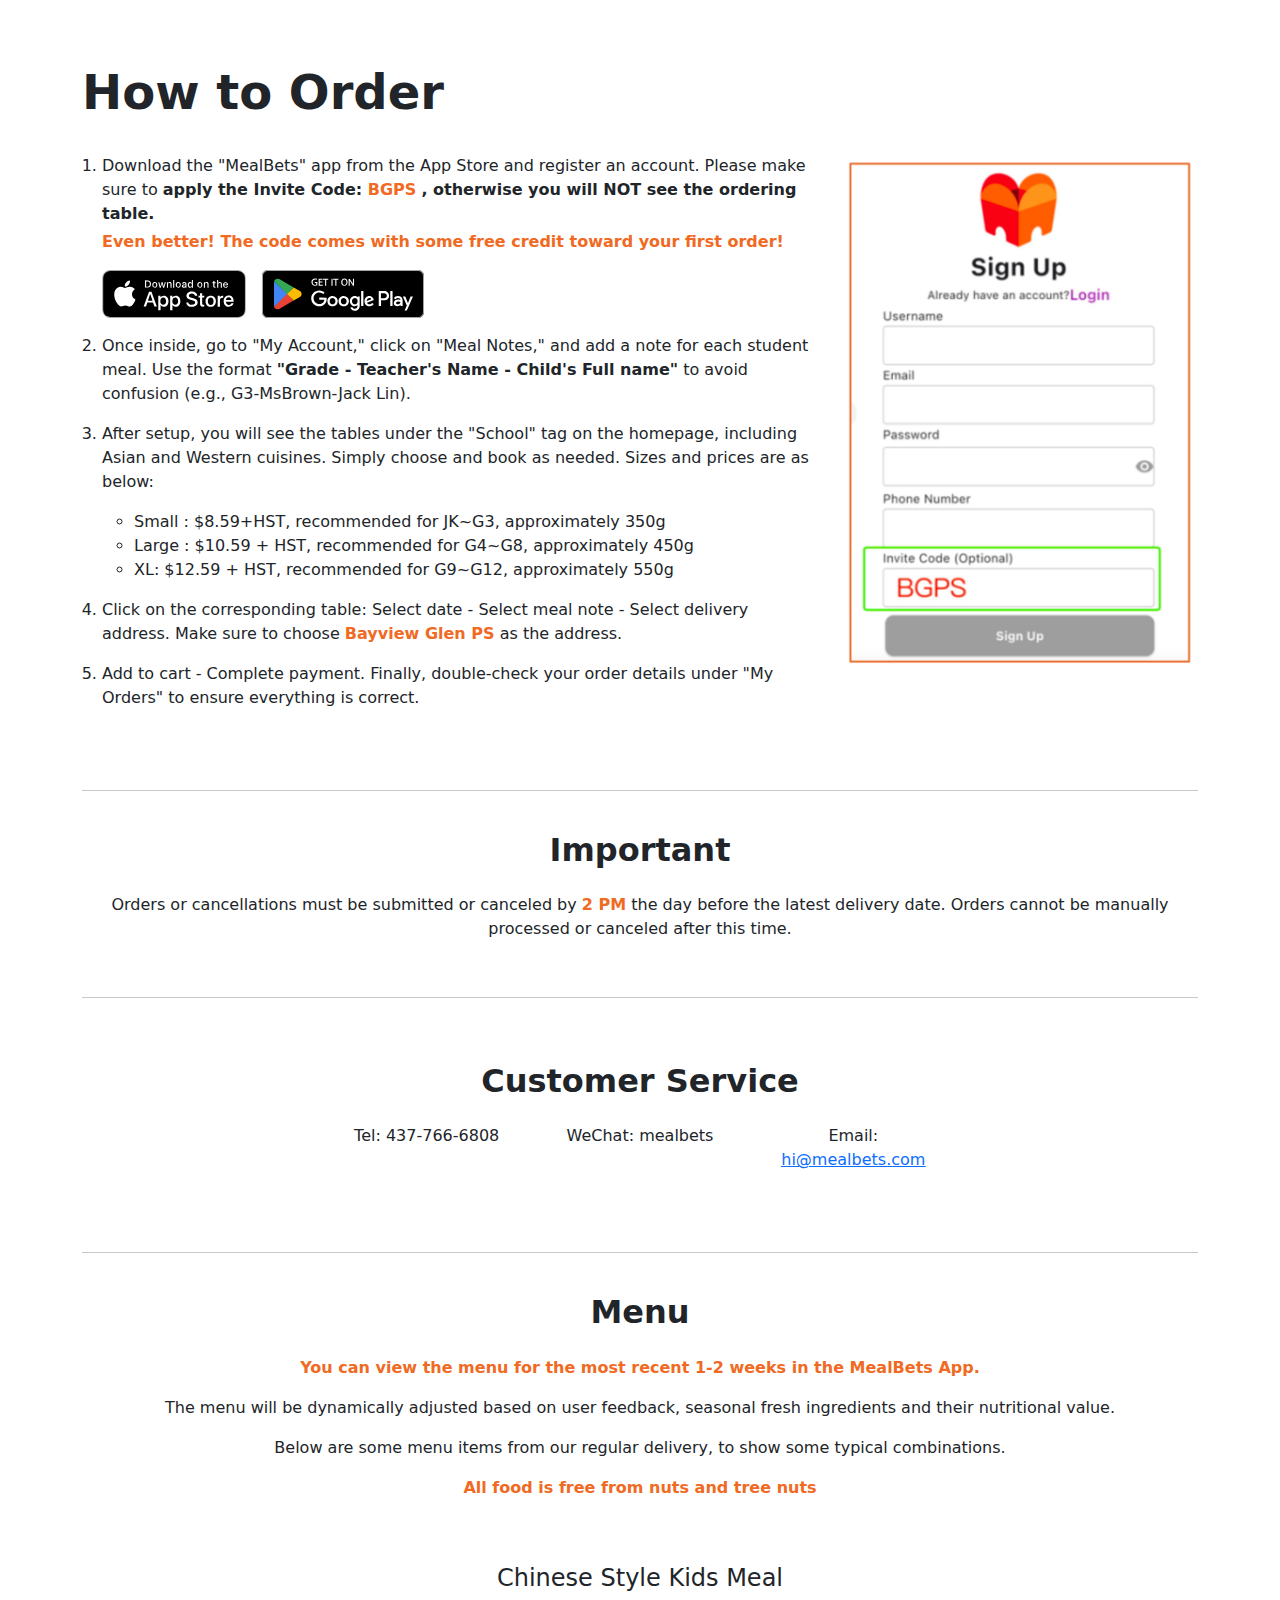
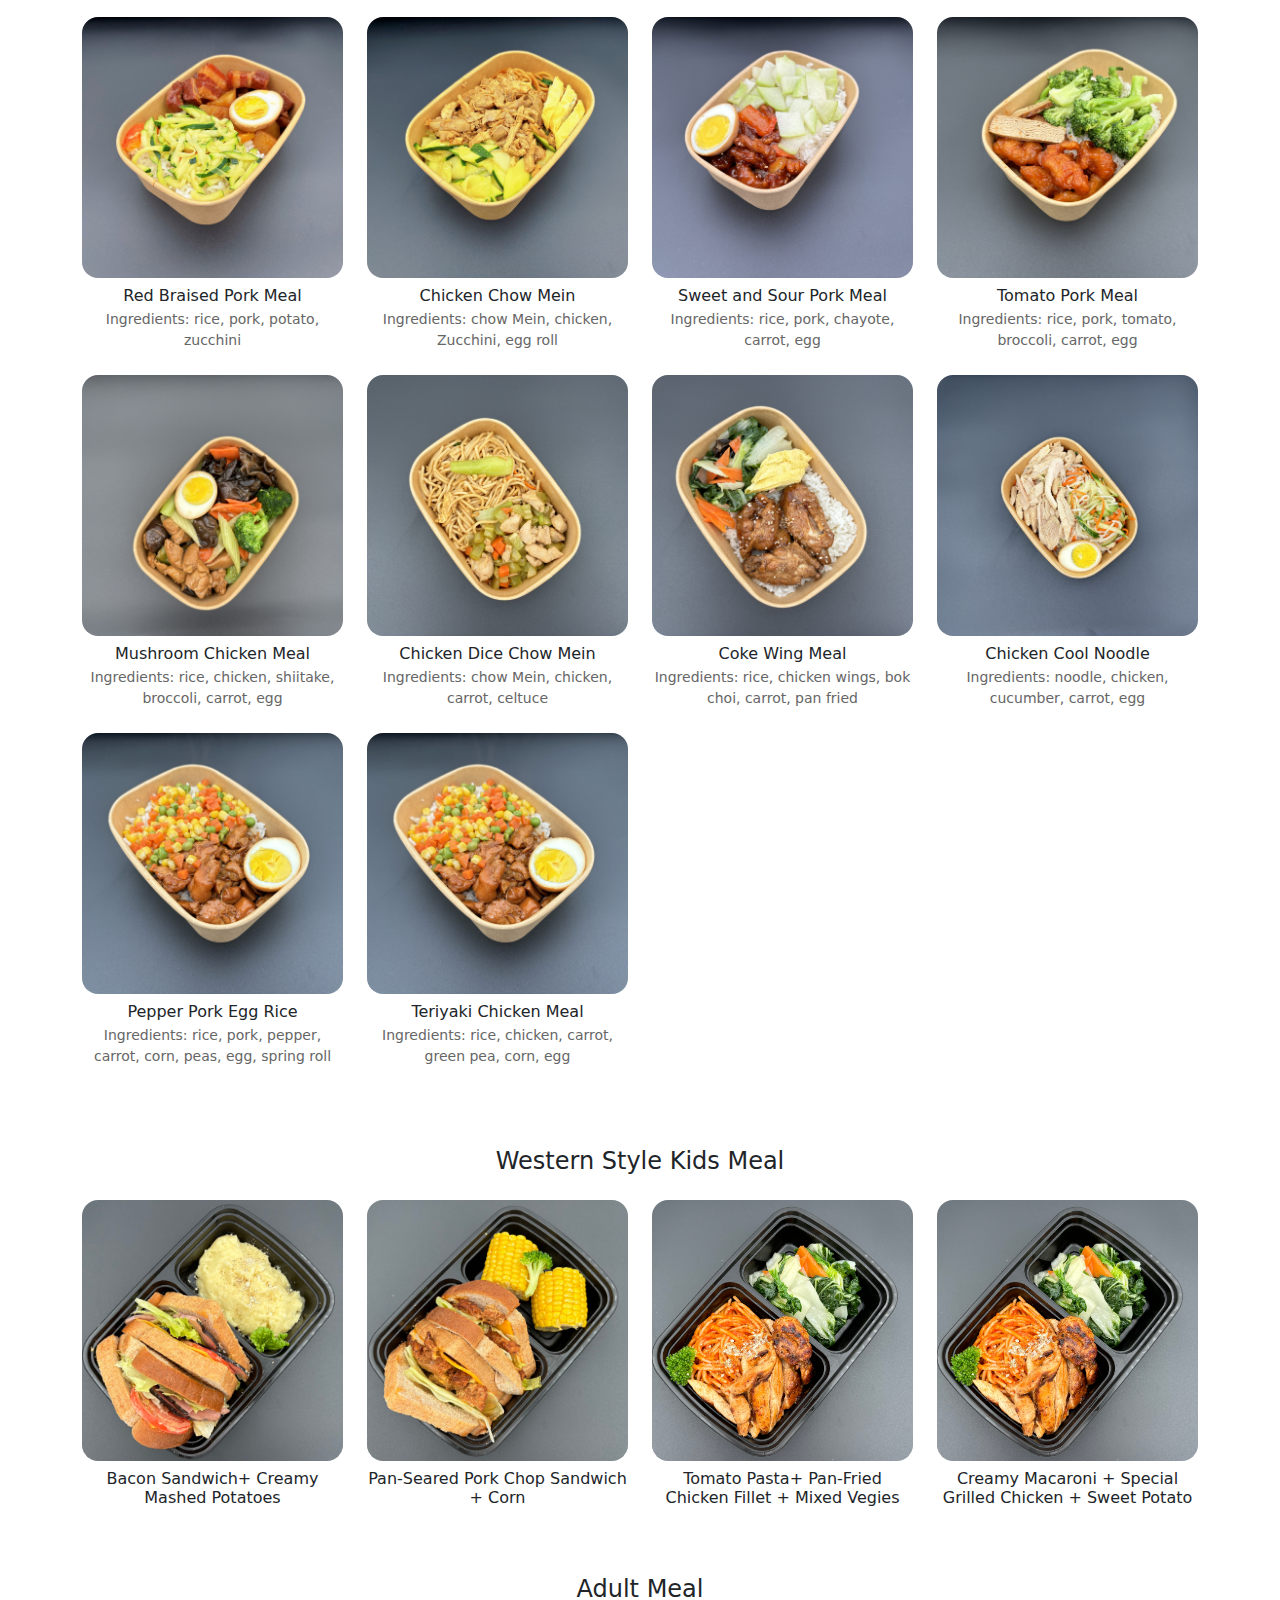
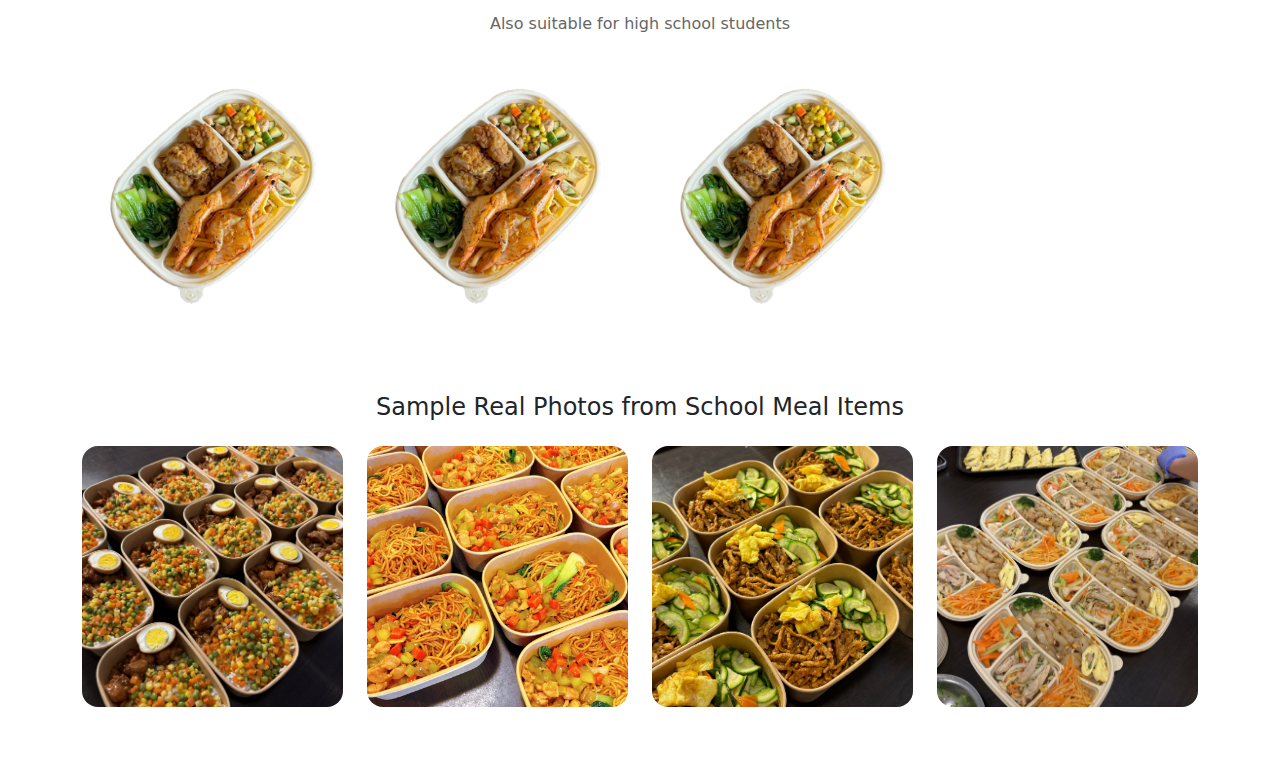
==== bayview-glen-ps.html @ d656f7fa "Bayview Glen PS - V1" ====
<!DOCTYPE html>
<html lang="en">

<head>
    <meta charset="UTF-8">
    <meta name="viewport" content="width=device-width, initial-scale=1.0">
    <title>MealBets Influencer Download</title>

    <!-- Vendor CSS Files -->
    <link href="assets/vendor/bootstrap/css/bootstrap.min.css" rel="stylesheet">
    <link href="assets/vendor/bootstrap-icons/bootstrap-icons.css" rel="stylesheet">

    <style>
        section {
            margin-top: 4rem;
            margin-bottom: 4rem;
        }

        .mb-heading {
            font-size: 48px;
            font-weight: 700;
            margin-bottom: 2rem;
        }

        .mb-list-how-to {
            list-style-type: decimal;
            padding-left: 1.25rem;
        }

        .mb-list-how-to>li {
            margin-bottom: 1rem;
        }

        .mb-bgps-highlight {
            color: #F06A23;
            font-weight: 700;
        }

        .mb-download-badge {
            display: flex;
            column-gap: 1rem;
            margin-top: 1rem;
            margin-bottom: 1rem;
        }

        .mb-heading-2 {
            font-size: 32px;
            font-weight: 700;
            margin-bottom: 2rem;
        }

        .mb-contact-container {
            max-width: 40rem;
            margin-left: auto;
            margin-right: auto;
        }

        /* Menu */
        .mb-menu-container {
            margin-top: 4rem;
            margin-bottom: 4rem;
        }

        .mb-menu-headings {
            font-size: 24px;
        }

        .mb-menu-bodys {
            font-size: 16px;
            color: #666;
        }

        .mb-menu-img {
            width: 100%;
            aspect-ratio: 1/1;
            border-radius: 1rem;
            object-fit: cover;
            object-position: center;
        }

        .mb-menu-name {
            font-size: 16px;
        }

        .mb-menu-ingredients {
            font-size: 14px;
            color: #666;
        }
    </style>
</head>

<body>
    <main class="main">
        <section>
            <div class="container">
                <h1 class="mb-heading">How to Order</h1>

                <div class="row">
                    <div class="col-12 col-md-8">
                        <ul class="mb-list-how-to">
                            <li>
                                <p class="mb-1">Download the "MealBets" app from the App Store and register an account.
                                    Please make
                                    sure to
                                    <b>apply the Invite Code: </b>
                                    <span class="mb-bgps-highlight">BGPS</span>
                                    <b>, otherwise you will NOT see the ordering table.</b>
                                </p>
                                <p class="mb-bgps-highlight">Even better! The code comes with some free credit toward
                                    your first order!</p>
                                <div class="mb-download-badge">
                                    <div>
                                        <a href="https://apps.apple.com/app/mealbets/id6473510220" target="_blank">
                                            <svg xmlns="http://www.w3.org/2000/svg" viewBox="0 0 120 40" height="48"
                                                role="img" aria-labelledby="mb-app-store-badge">
                                                <title id="mb-app-store-badge">App Store Badge</title>

                                                <path fill="#A6A6A6"
                                                    d="m110.3 0h-100.6-1.1-0.9c-0.7 0-1.3 0.1-2 0.2-0.6 0.1-1.3 0.3-1.9 0.6s-1.1 0.7-1.6 1.2-0.9 1-1.2 1.6-0.5 1.3-0.6 1.9c-0.1 0.7-0.2 1.4-0.2 2v0.9 23.1 0.9c0 0.7 0.1 1.3 0.2 2s0.3 1.3 0.6 1.9c0.3 0.7 0.7 1.2 1.2 1.7s1 0.9 1.6 1.2 1.2 0.5 1.9 0.6 1.3 0.2 2 0.2h0.9 1.1 100.6 1.1 0.9c0.7 0 1.3-0.1 2-0.2s1.3-0.3 1.9-0.6 1.1-0.7 1.6-1.2 0.9-1 1.2-1.6 0.5-1.2 0.6-1.9 0.2-1.3 0.2-2v-0.9-1.1-21-1.1-0.9c0-0.7-0.1-1.3-0.2-2s-0.3-1.3-0.6-1.9c-0.6-1.2-1.6-2.2-2.8-2.8-0.6-0.3-1.2-0.5-1.9-0.6s-1.3-0.2-2-0.2h-0.9-1.1z" />
                                                <path fill="#000000"
                                                    d="m8.6 39.1h-0.9c-0.6 0-1.3-0.1-1.9-0.2s-1.1-0.3-1.7-0.5c-0.5-0.3-1-0.6-1.4-1s-0.8-0.9-1-1.4c-0.3-0.5-0.4-1.1-0.5-1.7s-0.2-1.2-0.2-1.9v-0.9-23.1-0.9c0-0.6 0.1-1.3 0.2-1.9 0.1-0.5 0.3-1.1 0.6-1.6s0.6-1 1-1.4 0.9-0.7 1.4-1 1.1-0.4 1.7-0.5 1.2-0.2 1.9-0.2h104.6c0.6 0 1.2 0.1 1.9 0.2 0.6 0.1 1.1 0.3 1.7 0.5 1 0.5 1.9 1.4 2.4 2.4 0.3 0.5 0.4 1.1 0.5 1.6 0.1 0.6 0.2 1.3 0.2 1.9v0.9 1.1 20.9 1.1 0.9c0 0.6-0.1 1.2-0.2 1.9-0.1 0.6-0.3 1.1-0.5 1.7-0.3 0.5-0.6 1-1 1.4s-0.9 0.8-1.4 1c-0.5 0.3-1.1 0.5-1.7 0.5-0.6 0.1-1.2 0.2-1.9 0.2h-0.9-1.1-101.8z" />
                                                <path fill="#FFFFFF"
                                                    d="m25 20.3c0-1.7 0.9-3.3 2.4-4.2-0.9-1.3-2.4-2.1-4-2.2-1.7-0.2-3.3 1-4.2 1s-2.2-1-3.6-1c-1.9 0.1-3.6 1.1-4.5 2.7-1.9 3.3-0.5 8.3 1.4 11 0.9 1.3 2 2.8 3.4 2.8 1.4-0.1 1.9-0.9 3.6-0.9s2.1 0.9 3.6 0.9 2.4-1.3 3.3-2.7c0.7-0.9 1.2-2 1.5-3.1-1.8-0.6-2.9-2.4-2.9-4.3zm-2.8-8.1c0.8-1 1.2-2.2 1.1-3.5-1.2 0.1-2.4 0.7-3.2 1.7-0.8 0.9-1.2 2.1-1.1 3.4 1.3 0 2.4-0.6 3.2-1.6zm20.3 14.9h-4.7l-1.1 3.4h-2l4.5-12.4h2l4.5 12.4h-2l-1.2-3.4zm-4.2-1.5h3.8l-1.9-5.5h-0.1l-1.8 5.5zm17.1 0.4c0 2.8-1.5 4.6-3.8 4.6-1.2 0.1-2.3-0.6-2.8-1.6v4.5h-1.9v-12h1.8v1.5c0.6-1 1.7-1.6 2.9-1.6 2.2-0.1 3.8 1.8 3.8 4.6zm-2 0c0-1.8-0.9-3-2.4-3-1.4 0-2.4 1.2-2.4 3s1 3 2.4 3c1.5 0 2.4-1.2 2.4-3zm11.9 0c0 2.8-1.5 4.6-3.8 4.6-1.2 0.1-2.3-0.6-2.8-1.6v4.5h-1.9v-12h1.8v1.5c0.6-1 1.7-1.6 2.9-1.6 2.3-0.1 3.8 1.8 3.8 4.6zm-1.9 0c0-1.8-0.9-3-2.4-3-1.4 0-2.4 1.2-2.4 3s1 3 2.4 3c1.5 0 2.4-1.2 2.4-3zm8.5 1c0.1 1.2 1.3 2 3 2 1.6 0 2.7-0.8 2.7-1.9 0-1-0.7-1.5-2.3-1.9l-1.6-0.4c-2.3-0.6-3.3-1.6-3.3-3.3 0-2.1 1.9-3.6 4.5-3.6s4.4 1.5 4.5 3.6h-1.9c-0.1-1.2-1.1-2-2.6-2s-2.5 0.8-2.5 1.9c0 0.9 0.7 1.4 2.3 1.8l1.4 0.3c2.5 0.6 3.6 1.6 3.6 3.4 0 2.3-1.9 3.8-4.8 3.8-2.8 0-4.6-1.4-4.7-3.7h1.7zm11.6-7.7v2.1h1.7v1.5h-1.7v5c0 0.8 0.3 1.1 1.1 1.1h0.6v1.5c-0.3 0.1-0.7 0.1-1 0.1-1.8 0-2.5-0.7-2.5-2.4v-5.2h-1.3v-1.5h1.3v-2.1h1.8v-0.1zm2.8 6.7c0-2.8 1.7-4.6 4.3-4.6s4.3 1.8 4.3 4.6c0 2.9-1.7 4.6-4.3 4.6-2.7 0-4.3-1.8-4.3-4.6zm6.7 0c0-2-0.9-3.1-2.4-3.1s-2.4 1.1-2.4 3.1 0.9 3.1 2.4 3.1 2.4-1.2 2.4-3.1zm3.4-4.6h1.8v1.6c0.2-1 1.2-1.7 2.2-1.6 0.2 0 0.4 0 0.6 0.1v1.7c-0.3-0.1-0.6-0.1-0.8-0.1-1 0-1.9 0.8-1.9 1.8v0.3 5.4h-1.9v-9.2zm13.2 6.4c-0.2 1.6-1.9 2.8-3.9 2.8-2.6 0-4.3-1.8-4.3-4.6s1.6-4.7 4.2-4.7c2.5 0 4.1 1.7 4.1 4.5v0.6h-6.4v0.1c-0.1 1.3 0.8 2.4 2.1 2.6h0.3c0.9 0.1 1.8-0.4 2.1-1.3h1.8zm-6.3-2.7h4.5c0.1-1.2-0.9-2.2-2.1-2.3h-0.2c-1.2 0-2.2 1-2.2 2.3zm-65.3-16.4c1.5-0.1 2.7 1 2.8 2.4v0.5c0 1.9-1 3-2.8 3h-2.2v-6l2.2 0.1zm-1.2 5.2h1.1c1 0.1 1.9-0.7 2-1.8v-0.4c0.1-1-0.6-2-1.6-2.1h-0.4-1.1v4.3zm5.1-1.5c-0.1-1.2 0.7-2.2 1.9-2.3s2.2 0.7 2.3 1.9v0.4c0.1 1.2-0.7 2.2-1.9 2.3s-2.2-0.7-2.3-1.9v-0.4zm3.3 0c0-1-0.4-1.5-1.2-1.5s-1.2 0.6-1.2 1.5c0 1 0.4 1.6 1.2 1.6s1.2-0.6 1.2-1.6zm6.6 2.3h-0.9l-0.9-3.3h-0.1l-0.9 3.3h-0.9l-1.2-4.5h0.9l0.8 3.4h0.1l0.9-3.4h0.9l0.9 3.4h0.1l0.8-3.4h0.9l-1.4 4.5zm2.3-4.5h0.9v0.7h0.1c0.2-0.5 0.8-0.8 1.3-0.8 0.8-0.1 1.5 0.5 1.6 1.4v0.3 2.9h-0.9v-2.7c0-0.7-0.3-1.1-1-1.1-0.6 0-1.1 0.4-1.1 1v0.2 2.6h-0.9v-4.5zm5.2-1.8h0.9v6.3h-0.9v-6.3zm2.1 4c-0.1-1.2 0.7-2.2 1.9-2.3s2.2 0.7 2.3 1.9v0.4c0.1 1.2-0.7 2.2-1.9 2.3s-2.2-0.7-2.3-1.9v-0.4zm3.4 0c0-1-0.4-1.5-1.2-1.5s-1.2 0.6-1.2 1.5c0 1 0.4 1.6 1.2 1.6 0.7 0 1.2-0.6 1.2-1.6zm1.8 1c0-0.8 0.6-1.3 1.7-1.3l1.2-0.1v-0.4c0-0.5-0.3-0.7-0.9-0.7-0.5 0-0.8 0.2-0.9 0.5h-0.9c0.1-0.8 0.8-1.3 1.8-1.3 1.1 0 1.8 0.6 1.8 1.5v3.1h-0.9v-0.6h-0.1c-0.3 0.5-0.8 0.7-1.4 0.7-0.7 0.1-1.4-0.5-1.5-1.2 0.1-0.1 0.1-0.1 0.1-0.2zm2.9-0.4v-0.4l-1.1 0.1c-0.6 0-0.9 0.3-0.9 0.6 0 0.4 0.4 0.6 0.8 0.6 0.6 0.2 1.1-0.2 1.2-0.9v0zm2-0.6c0-1.4 0.7-2.3 1.9-2.3 0.6 0 1.1 0.3 1.4 0.8h0.1v-2.5h0.9v6.3h-0.9v-0.7h-0.1c-0.3 0.5-0.8 0.8-1.4 0.8-1.1 0-1.9-0.9-1.9-2.4zm1 0c0 1 0.5 1.5 1.2 1.5s1.2-0.6 1.2-1.5-0.5-1.5-1.2-1.5c-0.8 0-1.2 0.6-1.2 1.5zm6.9 0c-0.1-1.2 0.7-2.2 1.9-2.3s2.2 0.7 2.3 1.9v0.4c0.1 1.2-0.7 2.2-1.9 2.3s-2.2-0.7-2.3-1.9v-0.4zm3.4 0c0-1-0.4-1.5-1.2-1.5s-1.2 0.6-1.2 1.5c0 1 0.4 1.6 1.2 1.6 0.7 0 1.2-0.6 1.2-1.6zm2.1-2.2h0.9v0.7h0.1c0.2-0.5 0.8-0.8 1.3-0.8 0.8-0.1 1.5 0.5 1.6 1.4v0.3 2.9h-0.9v-2.7c0-0.7-0.3-1.1-1-1.1-0.6 0-1.1 0.4-1.1 1v0.2 2.6h-0.9v-4.5zm8.8-1.1v1.1h1v0.8h-1v2.3c0 0.5 0.2 0.7 0.6 0.7h0.3v0.7h-0.5c-1 0-1.4-0.3-1.4-1.2v-2.5h-0.7v-0.7h0.7v-1.2h1zm2.2-0.7h0.9v2.5h0.1c0.2-0.5 0.8-0.9 1.4-0.8 0.8 0 1.5 0.6 1.6 1.4v0.3 2.9h-0.9v-2.7c0-0.7-0.3-1.1-1-1.1-0.6 0-1.1 0.4-1.1 1v0.2 2.6h-0.9l-0.1-6.3zm9.1 5.1c-0.2 0.8-1.1 1.4-2 1.3-1.1 0-2.1-0.9-2.1-2v-0.3c-0.2-1.1 0.6-2.2 1.8-2.3h0.3c1.3 0 2 0.9 2 2.3v0.3h-3.2c-0.1 0.7 0.4 1.2 1.1 1.3h0.1c0.4 0.1 0.9-0.2 1.1-0.5l0.9-0.1zm-3.2-1.5h2.3c0-0.6-0.4-1.1-1-1.2h-0.1c-0.6 0.1-1.2 0.6-1.2 1.2z" />
                                            </svg>
                                        </a>
                                    </div>

                                    <div>
                                        <a href="https://play.google.com/store/apps/details?id=com.mealbets.user"
                                            target="_blank">
                                            <svg xmlns="http://www.w3.org/2000/svg" viewBox="0 0 135 40" height="48"
                                                role="img" aria-labelledby="mb-google-play-badge">
                                                <title id="mb-google-play-badge">Google Play Badge</title>

                                                <path fill="#000000"
                                                    d="m130 40h-125c-2.8 0-5-2.2-5-5v-30c0-2.8 2.2-5 5-5h125c2.8 0 5 2.2 5 5v30c0 2.7-2.2 5-5 5z" />
                                                <path fill="#A6A6A6"
                                                    d="m130 0.8c2.3 0 4.2 1.9 4.2 4.2v30c0 2.3-1.9 4.2-4.2 4.2h-125c-2.3 0-4.2-1.9-4.2-4.2v-30c0-2.3 1.9-4.2 4.2-4.2h125m0-0.8h-125c-2.8 0-5 2.2-5 5v30c0 2.8 2.2 5 5 5h125c2.8 0 5-2.2 5-5v-30c0-2.8-2.2-5-5-5z" />
                                                <path fill="#FFFFFF"
                                                    d="m44 9.9h2.1v2.9h-0.1c-0.4 0.1-1 0.3-1.8 0.3-0.9 0-1.6-0.3-2.2-0.8-0.5-0.5-0.8-1.3-0.8-2.2 0-1.8 1.3-3 3.2-3 0.7 0 1.2 0.1 1.5 0.3h0.1l-0.2 0.8h-0.1c-0.4-0.1-0.7-0.2-1.3-0.2-1.3 0-2.2 0.8-2.2 2.2 0 1.3 0.8 2.2 2.1 2.2 0.4 0 0.7 0 0.9-0.1v-1.5h-1.2v-0.9zm4.1 0.6h2.2v-0.9h-2.2v-1.5h2.3v-0.8h-3.2v5.8h3.4v-0.8h-2.4l-0.1-1.8zm2.8-2.4h1.7v5h0.9v-5h1.7v-0.8h-4.4l0.1 0.8zm7 5h0.9v-5.8h-0.9v5.8zm1.5-5h1.7v5h0.9v-5h1.7v-0.8h-4.4v0.8h0.1zm11.9 2c0 1.5-0.8 3.1-2.7 3.1-1.6 0-2.6-1.2-2.6-3s1.1-3.1 2.7-3.1c1.6 0.1 2.6 1.2 2.6 3zm-0.9 0.1c0-1.1-0.5-2.2-1.7-2.2s-1.7 1.1-1.7 2.2 0.5 2.2 1.7 2.2c1.1 0 1.7-1.1 1.7-2.2zm5.4-2.9v2.5 1.9c-0.2-0.5-0.5-0.9-0.8-1.4l-1.8-2.9h-1v5.8h0.9v-2.5-1.9c0.2 0.4 0.5 0.9 0.9 1.5l1.8 2.9h0.9v-5.9h-0.9zm-3.4 18.7c0 2.4-1.9 4.3-4.3 4.3s-4.3-1.8-4.3-4.3 1.9-4.3 4.3-4.3c2.4 0.1 4.3 1.8 4.3 4.3zm-1.9 0c0-1.5-1.1-2.6-2.4-2.6s-2.4 1-2.4 2.6c0 1.5 1.1 2.6 2.4 2.6s2.4-1.1 2.4-2.6zm-7.4 0c0 2.4-1.9 4.3-4.3 4.3s-4.3-1.8-4.3-4.3 1.9-4.3 4.3-4.3c2.4 0.1 4.3 1.8 4.3 4.3zm-1.9 0c0-1.5-1.1-2.6-2.4-2.6s-2.4 1-2.4 2.6c0 1.5 1.1 2.6 2.4 2.6s2.4-1.1 2.4-2.6zm-7.4-2.9c0.1 0.3 0.1 0.7 0.1 1.1 0 1.4-0.4 3-1.6 4.2s-2.6 1.9-4.6 1.9c-3.6 0-6.7-3-6.7-6.6s3.1-6.6 6.7-6.6c2 0 3.4 0.8 4.5 1.8l-1.2 1.2c-0.8-0.7-1.8-1.3-3.3-1.3-2.7 0-4.7 2.1-4.7 4.8s2.1 4.8 4.7 4.8c1.7 0 2.7-0.7 3.3-1.3 0.5-0.5 0.9-1.3 1-2.3h-4.3v-1.8l6.1 0.1zm39.4 1.8-5.7 2.4c0.4 0.9 1.1 1.3 2.1 1.3s1.6-0.5 2.1-1.2l1.4 1c-0.5 0.7-1.6 1.9-3.5 1.9-2.4 0-4.2-1.9-4.2-4.3 0-2.5 1.8-4.3 4-4.3s3.3 1.8 3.6 2.7l0.2 0.5zm-2.1-0.6c-0.2-0.5-0.8-0.9-1.6-0.9-1 0-2.3 0.8-2.2 2.5l3.8-1.6zm-8.5-6.8h1.9v12.5h-1.9v-12.5zm-3 4.5h1.8v7.6c0 3.1-1.9 4.4-4 4.4s-3.3-1.4-3.8-2.5l1.6-0.7c0.3 0.7 1 1.5 2.1 1.5 1.4 0 2.3-0.9 2.3-2.5v-0.6h-0.1c-0.4 0.5-1.2 1-2.2 1-2.1 0-4.1-1.9-4.1-4.2 0-2.4 1.9-4.3 4.1-4.3 1 0 1.8 0.5 2.2 1h0.1v-0.7zm0.1 4c0-1.5-1-2.6-2.3-2.6s-2.4 1.1-2.4 2.6 1.1 2.6 2.4 2.6 2.3-1.1 2.3-2.6zm26.2-4.6c0 2.4-2 3.9-4.1 3.9h-2.6v4.7h-1.9v-12.5h4.5c2.1 0 4.1 1.5 4.1 3.9zm-1.9 0c0-1-0.8-2.1-2.2-2.1h-2.7v4.3h2.7c1.4-0.1 2.2-1.2 2.2-2.2zm13.2 3.8v4.8h-1.8v-1h-0.1c-0.4 0.7-1.1 1.2-2.4 1.2-1.6 0-3.1-1.1-3.1-2.8 0-1.8 1.8-2.8 3.6-2.8 0.9 0 1.6 0.3 1.9 0.5v-0.1c0-1-1-1.6-2-1.6-0.7 0-1.4 0.2-1.7 0.9l-1.7-0.7c0.6-1.3 2-1.9 3.3-1.9 2.3 0 4 1.3 4 3.5zm-1.8 1.4c-0.5-0.2-0.9-0.4-1.7-0.4-0.9 0-2 0.4-2 1.3 0 0.8 0.9 1.1 1.5 1.1 1 0 2-0.8 2.2-2zm10.4-4.6-5.1 11.8h-1.9l1.9-4.2-3.3-7.6h2l2.2 5.4h0.1l2.1-5.4h2zm-18.9-4.5h1.9v12.5h-1.9v-12.5z" />
                                                <path fill="#EA4335"
                                                    d="m26.3 25.5-12 6.9c-0.4 0.3-0.9 0.4-1.5 0.4-1.3 0-2.5-0.9-2.8-2.1l10.6-11.3 5.7 6.1z" />
                                                <path fill="#FBBC04"
                                                    d="m33 20c0 1.1-0.6 2-1.5 2.5l-5.1 3-5.8-5.8 5.8-5.2 5.2 3c0.8 0.5 1.4 1.4 1.4 2.5z" />
                                                <path fill="#4285F4"
                                                    d="M21.1,19.7l-11,11C10,30.5,10,30.2,10,30V10c0-0.3,0-0.5,0.1-0.7L21.1,19.7z" />
                                                <path fill="#34A853"
                                                    d="m10.1 9.3c0.3-1.2 1.4-2.1 2.8-2.1 0.5 0 1.1 0.2 1.5 0.4l12 6.9-5.6 5.5-10.7-10.7z" />
                                            </svg>
                                        </a>
                                    </div>
                                </div>
                            </li>
                            <li>Once inside, go to "My Account," click on "Meal Notes," and add a note for each student
                                meal.
                                Use
                                the format <b>"Grade -
                                    Teacher's Name - Child's Full name"</b> to avoid confusion (e.g., G3-MsBrown-Jack
                                Lin).
                            </li>
                            <li>
                                <p>
                                    After setup, you will see the tables under the "School" tag on the homepage,
                                    including Asian
                                    and
                                    Western cuisines. Simply choose and book as needed. Sizes and prices are as below:
                                </p>
                                <ul>
                                    <li>Small : $8.59+HST, recommended for JK~G3, approximately 350g</li>
                                    <li>Large : $10.59 + HST, recommended for G4~G8, approximately 450g</li>
                                    <li>XL: $12.59 + HST, recommended for G9~G12, approximately 550g</li>
                                </ul>
                            </li>
                            <li>Click on the corresponding table: Select date - Select meal note - Select delivery
                                address. Make
                                sure to choose <span class="mb-bgps-highlight">Bayview Glen PS</span> as the address.
                            </li>
                            <li>Add to cart - Complete payment. Finally, double-check your order details under "My
                                Orders" to
                                ensure
                                everything is correct.</li>
                        </ul>
                    </div>

                    <div class="col-12 col-md-4">
                        <img class="w-100" src="assets/img/bayview-glen-ps/bgps-screenshot.png" alt="">
                    </div>
                </div>
            </div>
        </section>

        <section>
            <div class="container text-center">
                <hr>
                <br>
                <h2 class="mb-heading-2 mb-4">Important</h2>
                <p>Orders or cancellations must be submitted or canceled by <span class="mb-bgps-highlight">2 PM</span>
                    the day before the latest delivery
                    date.
                    Orders cannot be manually processed or canceled after this time.</p>
                <br>
                <hr>
            </div>
        </section>

        <section>
            <div class="container text-center">
                <h2 class="mb-heading-2 mb-4">Customer Service</h2>
                <div class="mb-contact-container row">
                    <div class="col-12 col-sm-4">
                        <p>Tel: 437-766-6808</p>
                    </div>
                    <div class="col-12 col-sm-4">
                        <p>WeChat: mealbets</p>
                    </div>
                    <div class="col-12 col-sm-4">
                        <p>Email: <a href="mailto:hi@mealbets.com"><u>hi@mealbets.com</u></a></p>
                    </div>
                </div>
            </div>
        </section>

        <section>
            <div class="container text-center">
                <hr>
                <br>
                <h2 class="mb-heading-2 mb-4">Menu</h2>
                <p><span class="mb-bgps-highlight">You can view the menu for the most recent 1-2 weeks in the
                        MealBets App.</span></p>
                <p>The menu will be
                    dynamically
                    adjusted based on user feedback, seasonal fresh ingredients and their nutritional value.</p>
                <p>Below are some menu items from our regular delivery, to show some typical combinations.</p>
                <p><span class="mb-bgps-highlight">All food is free from nuts and tree nuts</span></p>

                <div class="mb-menu-container">
                    <h3 class="mb-menu-headings text-center mb-4">Chinese Style Kids Meal</h3>

                    <div class="row gy-2 gx-8">

                        <div class="col-12 col-sm-6 col-md-4 col-lg-3 menu-item">
                            <img class="mb-menu-img mb-2" src="assets/img/bayview-glen-ps/menu/asian/1.jpg" alt="">
                            <h4 class="mb-menu-name mb-1">Red Braised Pork Meal</h4>
                            <p class="mb-menu-ingredients">Ingredients: rice, pork, potato, zucchini</p>
                        </div><!-- Menu Item -->

                        <div class="col-12 col-sm-6 col-md-4 col-lg-3 menu-item">
                            <img class="mb-menu-img mb-2" src="assets/img/bayview-glen-ps/menu/asian/2.jpg" alt="">
                            <h4 class="mb-menu-name mb-1">Chicken Chow Mein</h4>
                            <p class="mb-menu-ingredients">Ingredients: chow Mein, chicken, Zucchini, egg roll</p>
                        </div><!-- Menu Item -->

                        <div class="col-12 col-sm-6 col-md-4 col-lg-3 menu-item">
                            <img class="mb-menu-img mb-2" src="assets/img/bayview-glen-ps/menu/asian/3.jpg" alt="">
                            <h4 class="mb-menu-name mb-1">Sweet and Sour Pork Meal</h4>
                            <p class="mb-menu-ingredients">Ingredients: rice, pork, chayote, carrot, egg</p>
                        </div><!-- Menu Item -->

                        <div class="col-12 col-sm-6 col-md-4 col-lg-3 menu-item">
                            <img class="mb-menu-img mb-2" src="assets/img/bayview-glen-ps/menu/asian/4.jpg" alt="">
                            <h4 class="mb-menu-name mb-1">Tomato Pork Meal</h4>
                            <p class="mb-menu-ingredients">Ingredients: rice, pork, tomato, broccoli, carrot, egg
                            </p>
                        </div><!-- Menu Item -->

                        <div class="col-12 col-sm-6 col-md-4 col-lg-3 menu-item">
                            <img class="mb-menu-img mb-2" src="assets/img/bayview-glen-ps/menu/asian/5.jpg" alt="">
                            <h4 class="mb-menu-name mb-1">Mushroom Chicken Meal</h4>
                            <p class="mb-menu-ingredients">Ingredients: rice, chicken, shiitake, broccoli, carrot,
                                egg
                            </p>
                        </div><!-- Menu Item -->

                        <div class="col-12 col-sm-6 col-md-4 col-lg-3 menu-item">
                            <img class="mb-menu-img mb-2" src="assets/img/bayview-glen-ps/menu/asian/6.jpg" alt="">
                            <h4 class="mb-menu-name mb-1">Chicken Dice Chow Mein</h4>
                            <p class="mb-menu-ingredients">Ingredients: chow Mein, chicken, carrot, celtuce</p>
                        </div><!-- Menu Item -->

                        <div class="col-12 col-sm-6 col-md-4 col-lg-3 menu-item">
                            <img class="mb-menu-img mb-2" src="assets/img/bayview-glen-ps/menu/asian/7.jpg" alt="">
                            <h4 class="mb-menu-name mb-1">Coke Wing Meal</h4>
                            <p class="mb-menu-ingredients">Ingredients: rice, chicken wings, bok choi, carrot, pan
                                fried
                            </p>
                        </div><!-- Menu Item -->

                        <div class="col-12 col-sm-6 col-md-4 col-lg-3 menu-item">
                            <img class="mb-menu-img mb-2" src="assets/img/bayview-glen-ps/menu/asian/8.jpg" alt="">
                            <h4 class="mb-menu-name mb-1">Chicken Cool Noodle</h4>
                            <p class="mb-menu-ingredients">Ingredients: noodle, chicken, cucumber, carrot, egg</p>
                        </div><!-- Menu Item -->

                        <div class="col-12 col-sm-6 col-md-4 col-lg-3 menu-item">
                            <img class="mb-menu-img mb-2" src="assets/img/bayview-glen-ps/menu/asian/10.jpg" alt="">
                            <h4 class="mb-menu-name mb-1">Pepper Pork Egg Rice</h4>
                            <p class="mb-menu-ingredients">Ingredients: rice, pork, pepper, carrot, corn, peas, egg,
                                spring roll</p>
                        </div><!-- Menu Item -->

                        <div class="col-12 col-sm-6 col-md-4 col-lg-3 menu-item">
                            <img class="mb-menu-img mb-2" src="assets/img/bayview-glen-ps/menu/asian/10.jpg" alt="">
                            <h4 class="mb-menu-name mb-1">Teriyaki Chicken Meal</h4>
                            <p class="mb-menu-ingredients">Ingredients: rice, chicken, carrot, green pea, corn, egg
                            </p>
                        </div><!-- Menu Item -->

                    </div>
                </div>

                <div class="mb-menu-container">
                    <h3 class="mb-menu-headings text-center mb-4">Western Style Kids Meal</h3>

                    <div class="row gy-2 gx-8">

                        <div class="col-12 col-sm-6 col-md-4 col-lg-3 menu-item">
                            <img class="mb-menu-img mb-2" src="assets/img/bayview-glen-ps/menu/western/1.jpg" alt="">
                            <h4 class="mb-menu-name mb-1">Bacon Sandwich+ Creamy Mashed Potatoes</h4>
                        </div><!-- Menu Item -->

                        <div class="col-12 col-sm-6 col-md-4 col-lg-3 menu-item">
                            <img class="mb-menu-img mb-2" src="assets/img/bayview-glen-ps/menu/western/2.jpg" alt="">
                            <h4 class="mb-menu-name mb-1">Pan-Seared Pork Chop Sandwich + Corn</h4>
                        </div><!-- Menu Item -->

                        <div class="col-12 col-sm-6 col-md-4 col-lg-3 menu-item">
                            <img class="mb-menu-img mb-2" src="assets/img/bayview-glen-ps/menu/western/3.jpg" alt="">
                            <h4 class="mb-menu-name mb-1">Tomato Pasta+ Pan-Fried Chicken Fillet + Mixed Vegies</h4>
                        </div><!-- Menu Item -->

                        <div class="col-12 col-sm-6 col-md-4 col-lg-3 menu-item">
                            <img class="mb-menu-img mb-2" src="assets/img/bayview-glen-ps/menu/western/3.jpg" alt="">
                            <h4 class="mb-menu-name mb-1">Creamy Macaroni + Special Grilled Chicken + Sweet Potato
                            </h4>
                        </div><!-- Menu Item -->

                    </div>
                </div>

                <div class="mb-menu-container">
                    <h3 class="mb-menu-headings text-center mb-2">Adult Meal</h3>
                    <p class="mb-menu-bodys text-center mb-4">Also suitable for high school students</p>

                    <div class="row gy-2 gx-8">

                        <div class="col-12 col-sm-6 col-md-4 col-lg-3 menu-item">
                            <img class="mb-menu-img mb-2" src="assets/img/bayview-glen-ps/menu/adult/3.png" alt="">
                        </div><!-- Menu Item -->

                        <div class="col-12 col-sm-6 col-md-4 col-lg-3 menu-item">
                            <img class="mb-menu-img mb-2" src="assets/img/bayview-glen-ps/menu/adult/3.png" alt="">
                        </div><!-- Menu Item -->

                        <div class="col-12 col-sm-6 col-md-4 col-lg-3 menu-item">
                            <img class="mb-menu-img mb-2" src="assets/img/bayview-glen-ps/menu/adult/3.png" alt="">
                        </div><!-- Menu Item -->

                    </div>
                </div>

                <div class="mb-menu-container">
                    <h3 class="mb-menu-headings text-center mb-4">Sample Real Photos from School Meal Items</h3>

                    <div class="row gy-2 gx-8">

                        <div class="col-12 col-sm-6 col-md-4 col-lg-3 menu-item">
                            <img class="mb-menu-img mb-2" src="assets/img/bayview-glen-ps/menu/sample/1.jpg" alt="">
                        </div><!-- Menu Item -->

                        <div class="col-12 col-sm-6 col-md-4 col-lg-3 menu-item">
                            <img class="mb-menu-img mb-2" src="assets/img/bayview-glen-ps/menu/sample/2.jpg" alt="">
                        </div><!-- Menu Item -->

                        <div class="col-12 col-sm-6 col-md-4 col-lg-3 menu-item">
                            <img class="mb-menu-img mb-2" src="assets/img/bayview-glen-ps/menu/sample/3.jpg" alt="">
                        </div><!-- Menu Item -->

                        <div class="col-12 col-sm-6 col-md-4 col-lg-3 menu-item">
                            <img class="mb-menu-img mb-2" src="assets/img/bayview-glen-ps/menu/sample/4.jpg" alt="">
                        </div><!-- Menu Item -->

                    </div>
                </div>

            </div>
        </section>
    </main>
</body>

</html>
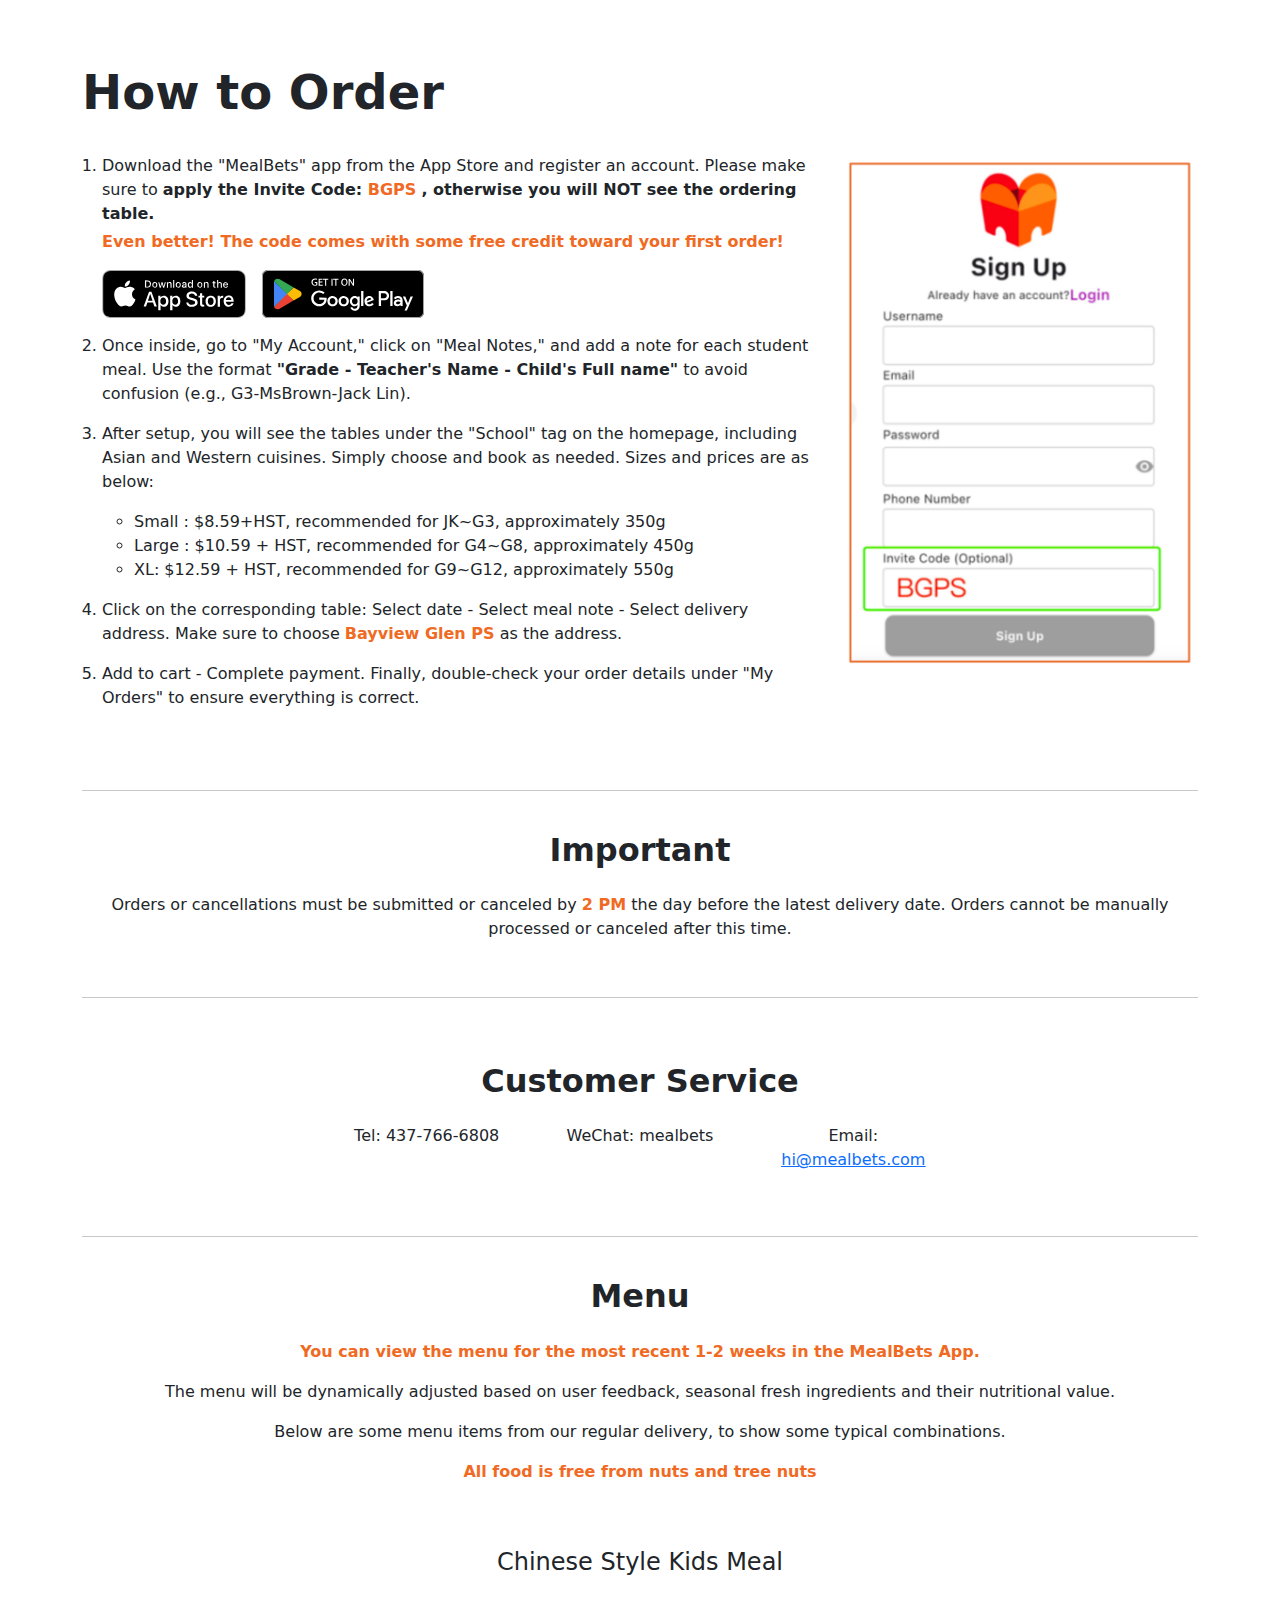
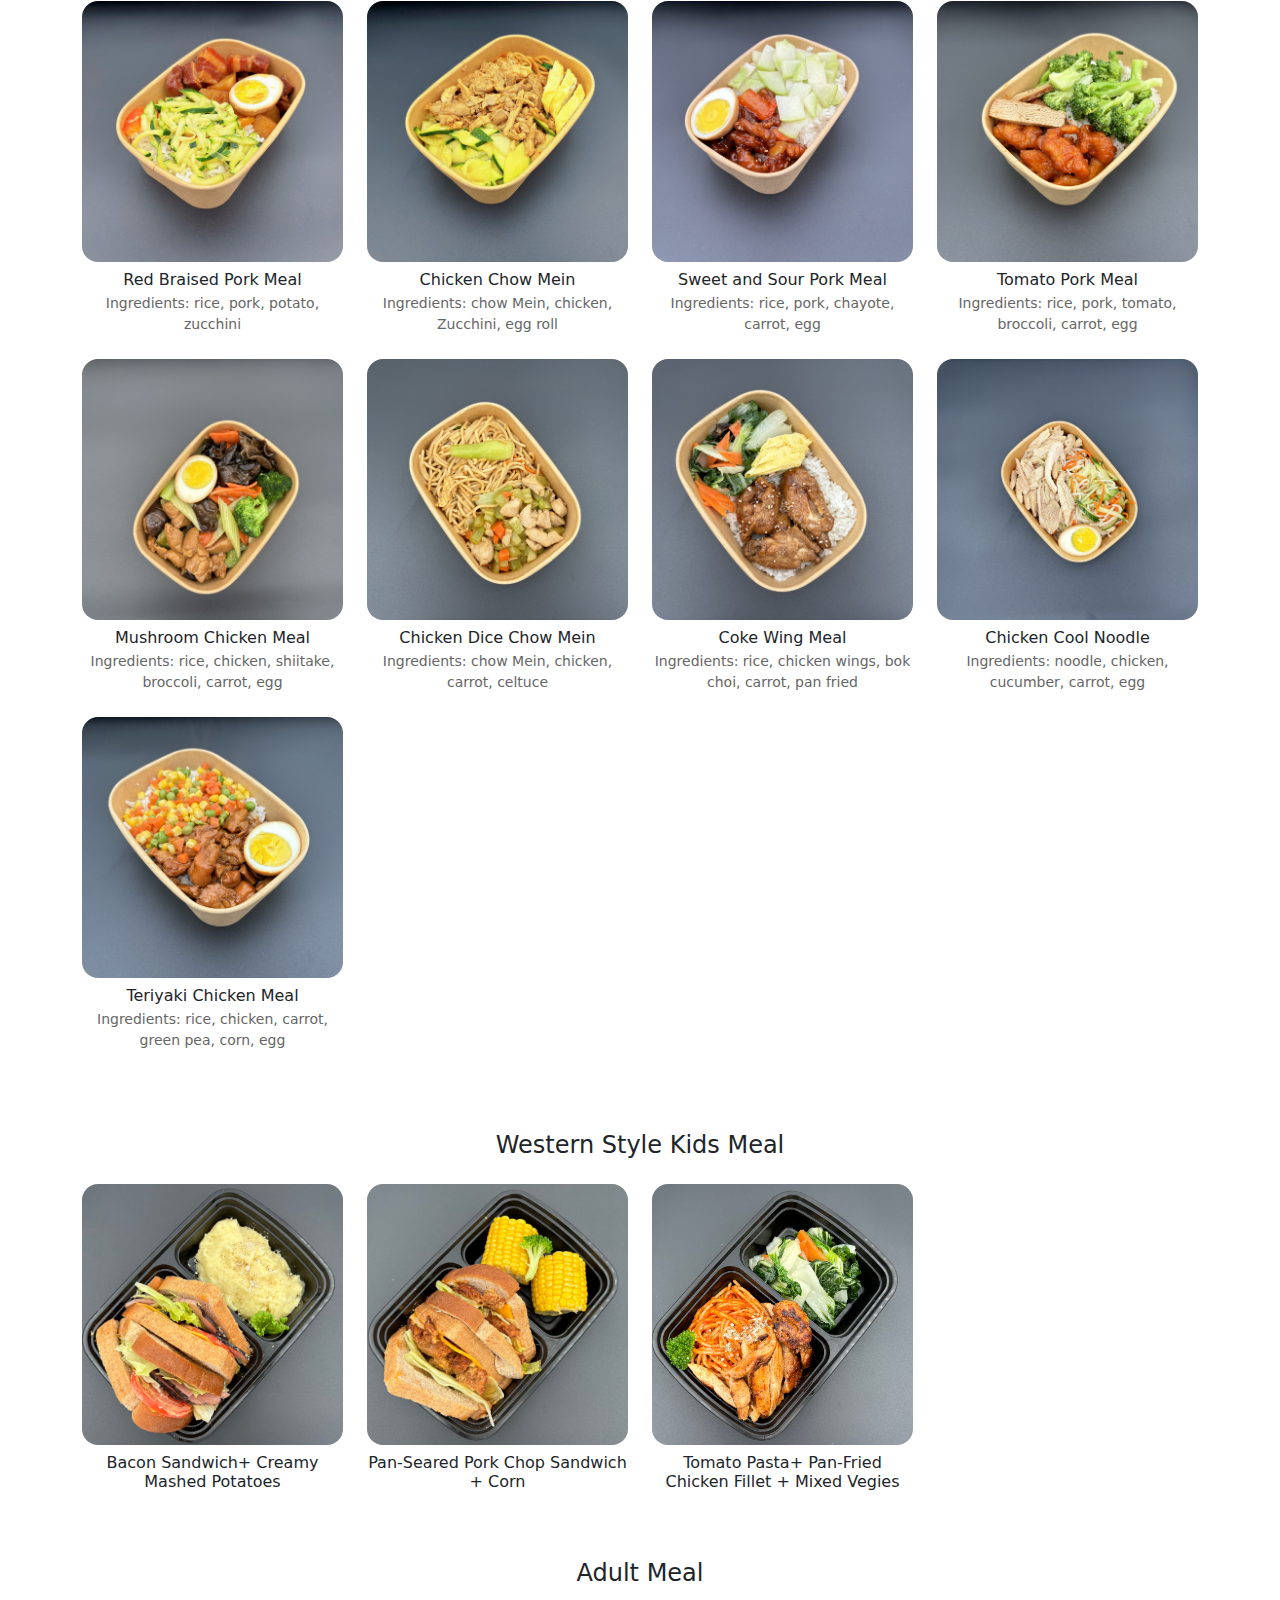
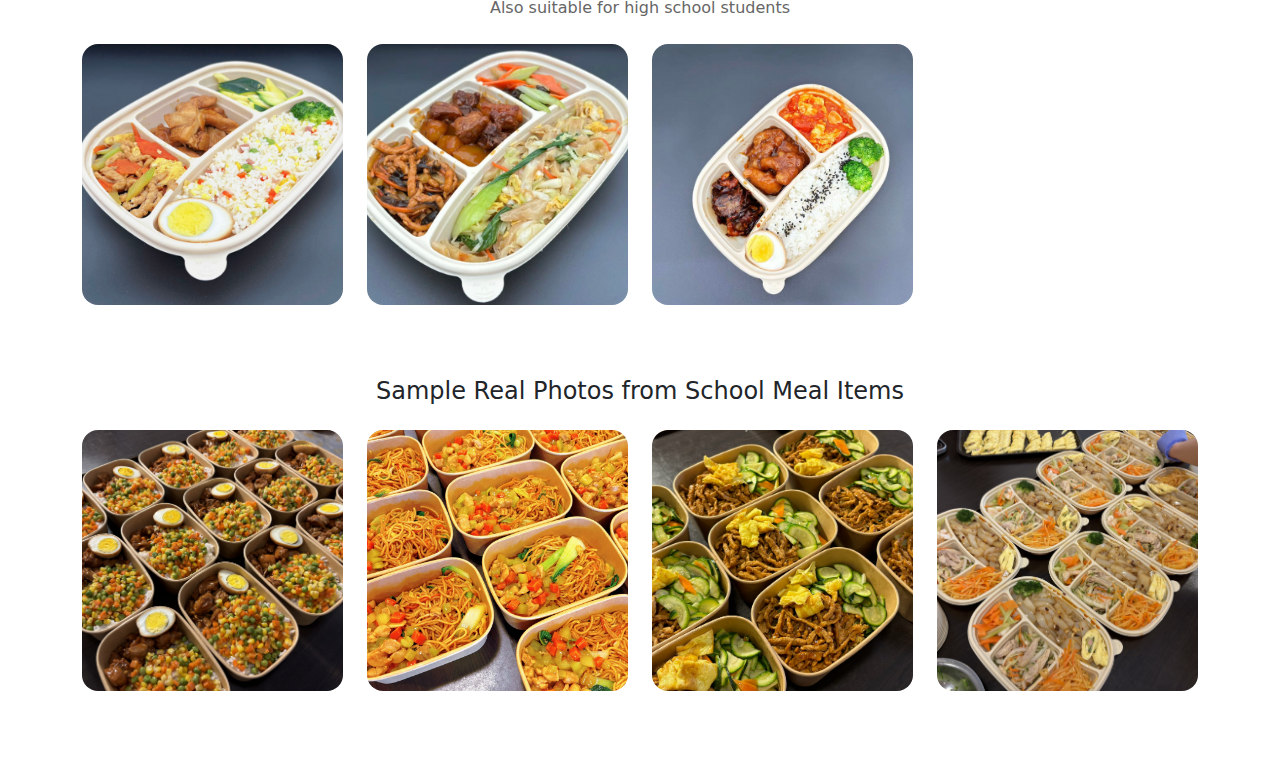
==== commit 3b423a97: "Update" ====
--- a/bayview-glen-ps.html
+++ b/bayview-glen-ps.html
@@ -208,13 +208,13 @@
                 <h2 class="mb-heading-2 mb-4">Customer Service</h2>
                 <div class="mb-contact-container row">
                     <div class="col-12 col-sm-4">
-                        <p>Tel: 437-766-6808</p>
+                        <p class="mb-0">Tel: 437-766-6808</p>
                     </div>
                     <div class="col-12 col-sm-4">
-                        <p>WeChat: mealbets</p>
+                        <p class="mb-0">WeChat: mealbets</p>
                     </div>
                     <div class="col-12 col-sm-4">
-                        <p>Email: <a href="mailto:hi@mealbets.com"><u>hi@mealbets.com</u></a></p>
+                        <p class="mb-0">Email: <a href="mailto:hi@mealbets.com"><u>hi@mealbets.com</u></a></p>
                     </div>
                 </div>
             </div>
@@ -293,13 +293,6 @@
 
                         <div class="col-12 col-sm-6 col-md-4 col-lg-3 menu-item">
                             <img class="mb-menu-img mb-2" src="assets/img/bayview-glen-ps/menu/asian/10.jpg" alt="">
-                            <h4 class="mb-menu-name mb-1">Pepper Pork Egg Rice</h4>
-                            <p class="mb-menu-ingredients">Ingredients: rice, pork, pepper, carrot, corn, peas, egg,
-                                spring roll</p>
-                        </div><!-- Menu Item -->
-
-                        <div class="col-12 col-sm-6 col-md-4 col-lg-3 menu-item">
-                            <img class="mb-menu-img mb-2" src="assets/img/bayview-glen-ps/menu/asian/10.jpg" alt="">
                             <h4 class="mb-menu-name mb-1">Teriyaki Chicken Meal</h4>
                             <p class="mb-menu-ingredients">Ingredients: rice, chicken, carrot, green pea, corn, egg
                             </p>
@@ -328,12 +321,6 @@
                             <h4 class="mb-menu-name mb-1">Tomato Pasta+ Pan-Fried Chicken Fillet + Mixed Vegies</h4>
                         </div><!-- Menu Item -->
 
-                        <div class="col-12 col-sm-6 col-md-4 col-lg-3 menu-item">
-                            <img class="mb-menu-img mb-2" src="assets/img/bayview-glen-ps/menu/western/3.jpg" alt="">
-                            <h4 class="mb-menu-name mb-1">Creamy Macaroni + Special Grilled Chicken + Sweet Potato
-                            </h4>
-                        </div><!-- Menu Item -->
-
                     </div>
                 </div>
 
@@ -344,15 +331,15 @@
                     <div class="row gy-2 gx-8">
 
                         <div class="col-12 col-sm-6 col-md-4 col-lg-3 menu-item">
-                            <img class="mb-menu-img mb-2" src="assets/img/bayview-glen-ps/menu/adult/3.png" alt="">
-                        </div><!-- Menu Item -->
-
-                        <div class="col-12 col-sm-6 col-md-4 col-lg-3 menu-item">
-                            <img class="mb-menu-img mb-2" src="assets/img/bayview-glen-ps/menu/adult/3.png" alt="">
-                        </div><!-- Menu Item -->
-
-                        <div class="col-12 col-sm-6 col-md-4 col-lg-3 menu-item">
-                            <img class="mb-menu-img mb-2" src="assets/img/bayview-glen-ps/menu/adult/3.png" alt="">
+                            <img class="mb-menu-img mb-2" src="assets/img/bayview-glen-ps/menu/adult/1.jpg" alt="">
+                        </div><!-- Menu Item -->
+
+                        <div class="col-12 col-sm-6 col-md-4 col-lg-3 menu-item">
+                            <img class="mb-menu-img mb-2" src="assets/img/bayview-glen-ps/menu/adult/2.jpg" alt="">
+                        </div><!-- Menu Item -->
+
+                        <div class="col-12 col-sm-6 col-md-4 col-lg-3 menu-item">
+                            <img class="mb-menu-img mb-2" src="assets/img/bayview-glen-ps/menu/adult/3.jpg" alt="">
                         </div><!-- Menu Item -->
 
                     </div>
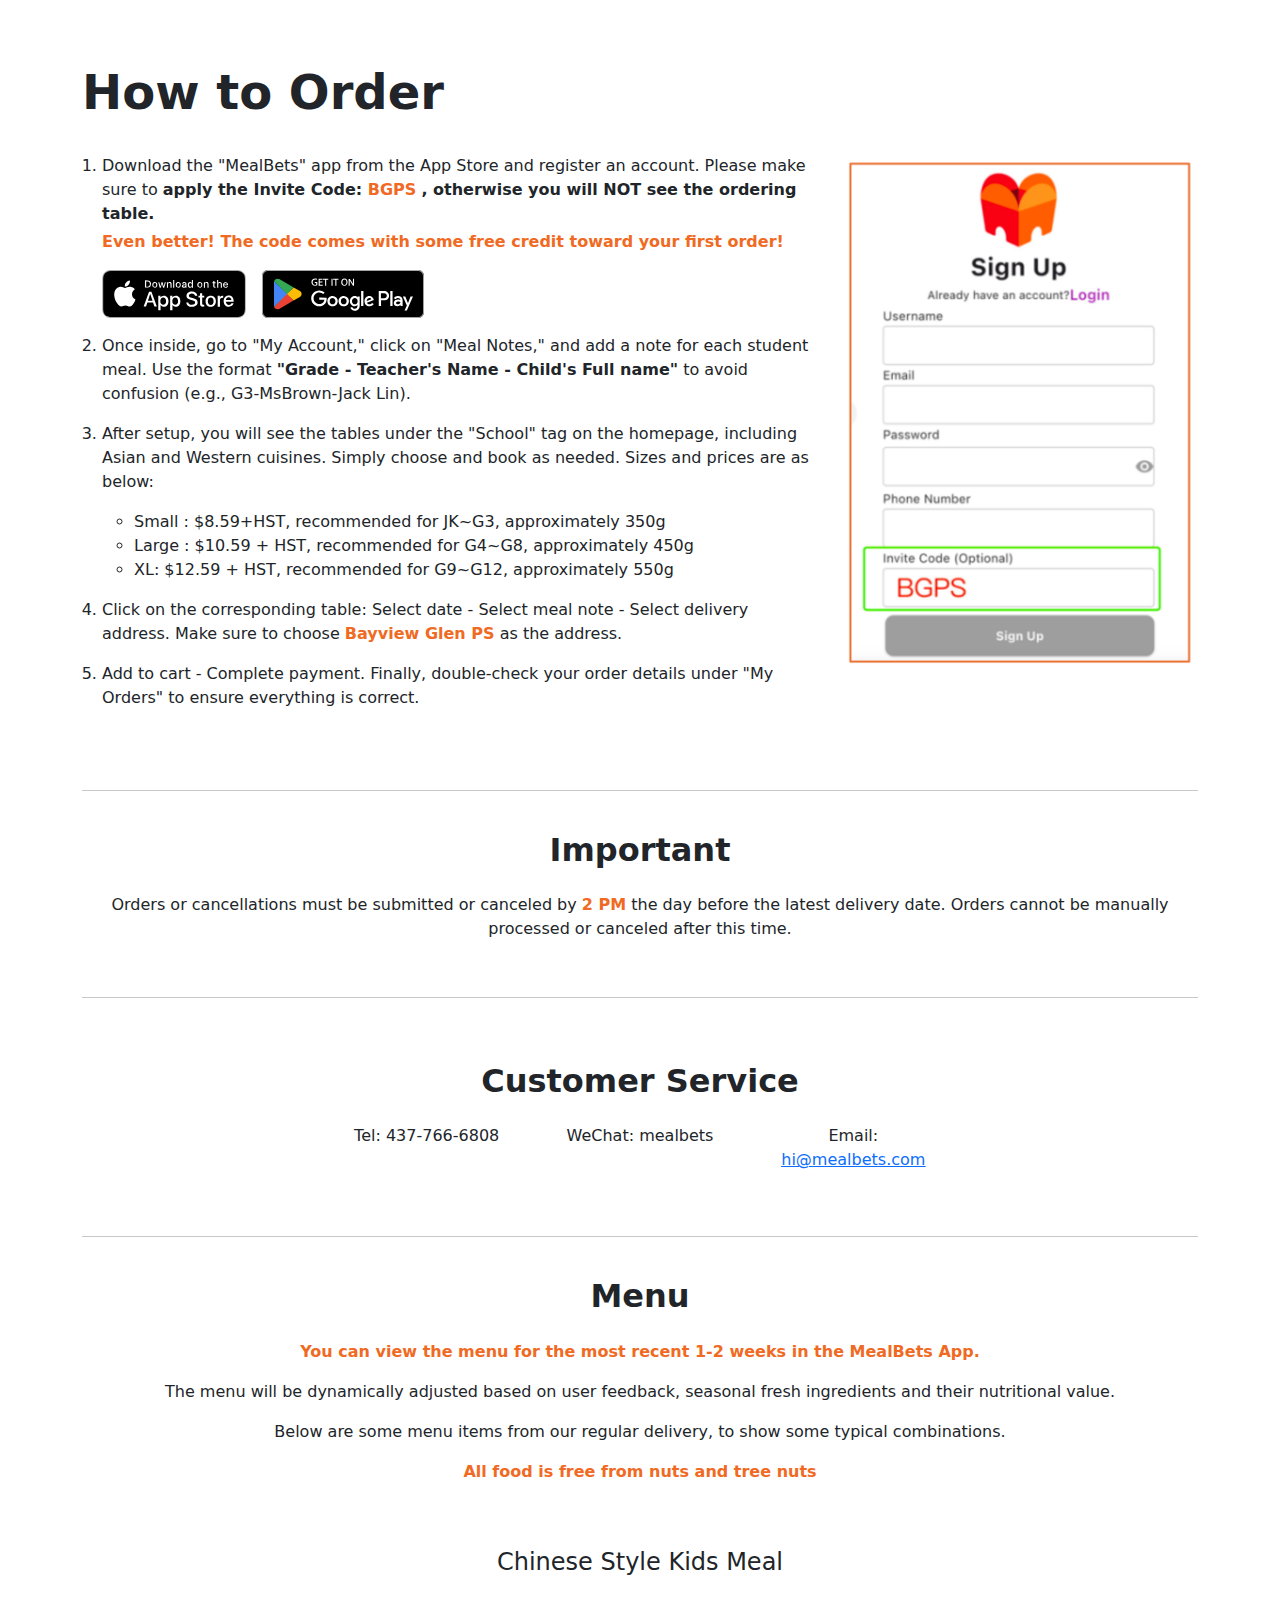
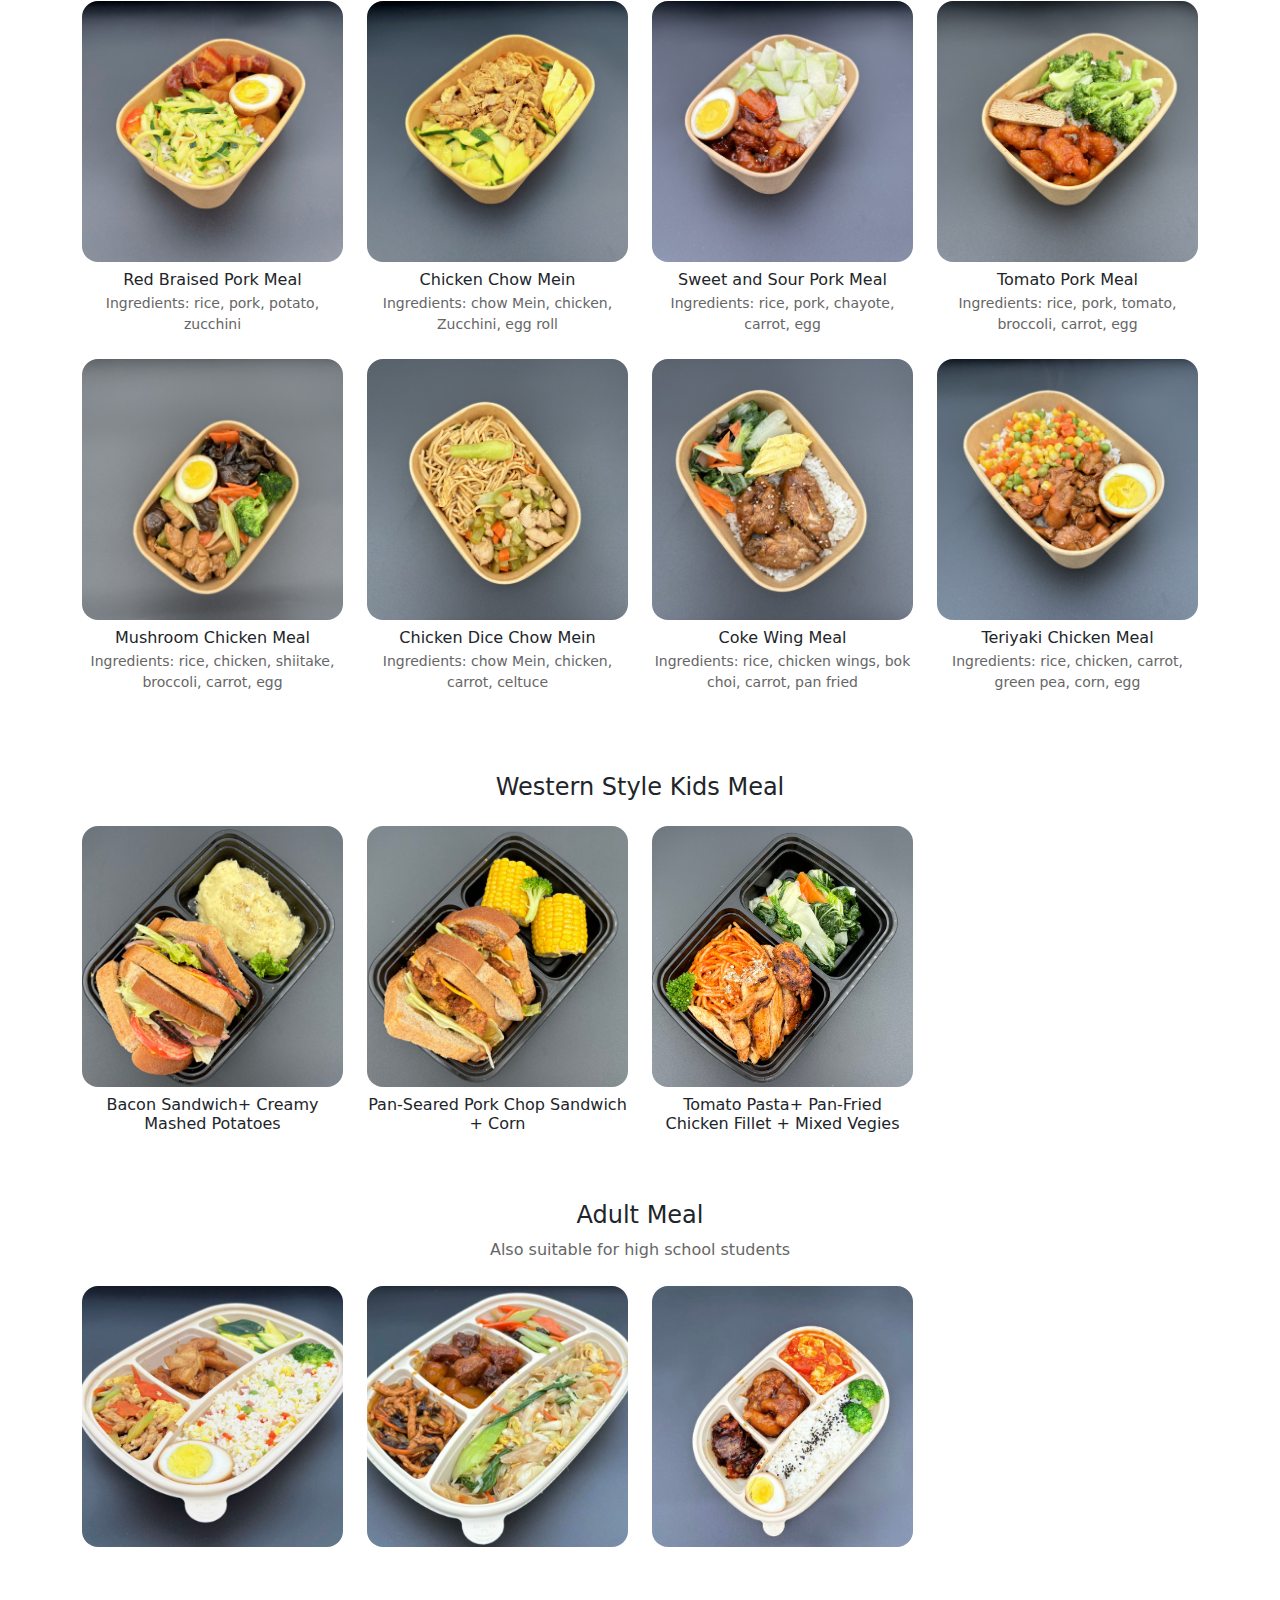
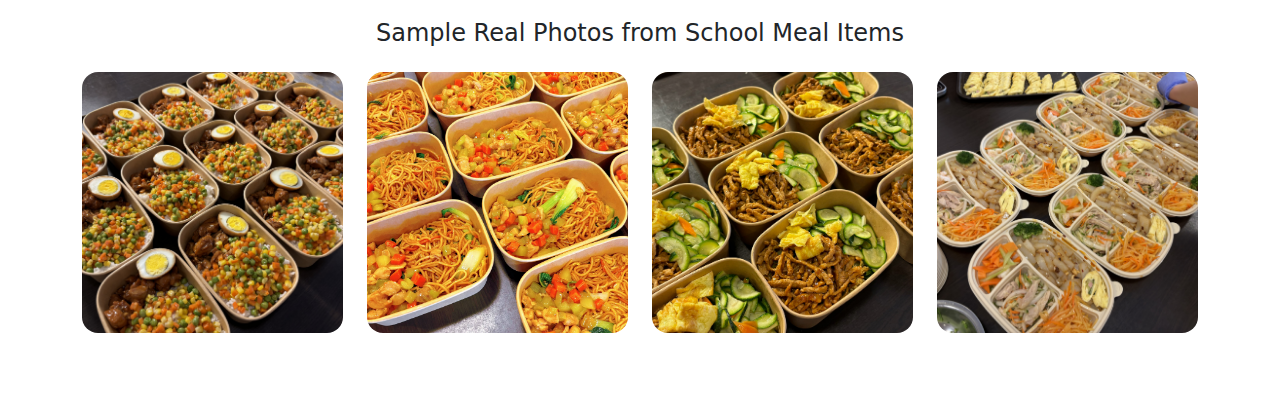
==== commit dc632b6c: "Update bayview-glen-ps.html" ====
--- a/bayview-glen-ps.html
+++ b/bayview-glen-ps.html
@@ -286,12 +286,6 @@
                         </div><!-- Menu Item -->
 
                         <div class="col-12 col-sm-6 col-md-4 col-lg-3 menu-item">
-                            <img class="mb-menu-img mb-2" src="assets/img/bayview-glen-ps/menu/asian/8.jpg" alt="">
-                            <h4 class="mb-menu-name mb-1">Chicken Cool Noodle</h4>
-                            <p class="mb-menu-ingredients">Ingredients: noodle, chicken, cucumber, carrot, egg</p>
-                        </div><!-- Menu Item -->
-
-                        <div class="col-12 col-sm-6 col-md-4 col-lg-3 menu-item">
                             <img class="mb-menu-img mb-2" src="assets/img/bayview-glen-ps/menu/asian/10.jpg" alt="">
                             <h4 class="mb-menu-name mb-1">Teriyaki Chicken Meal</h4>
                             <p class="mb-menu-ingredients">Ingredients: rice, chicken, carrot, green pea, corn, egg
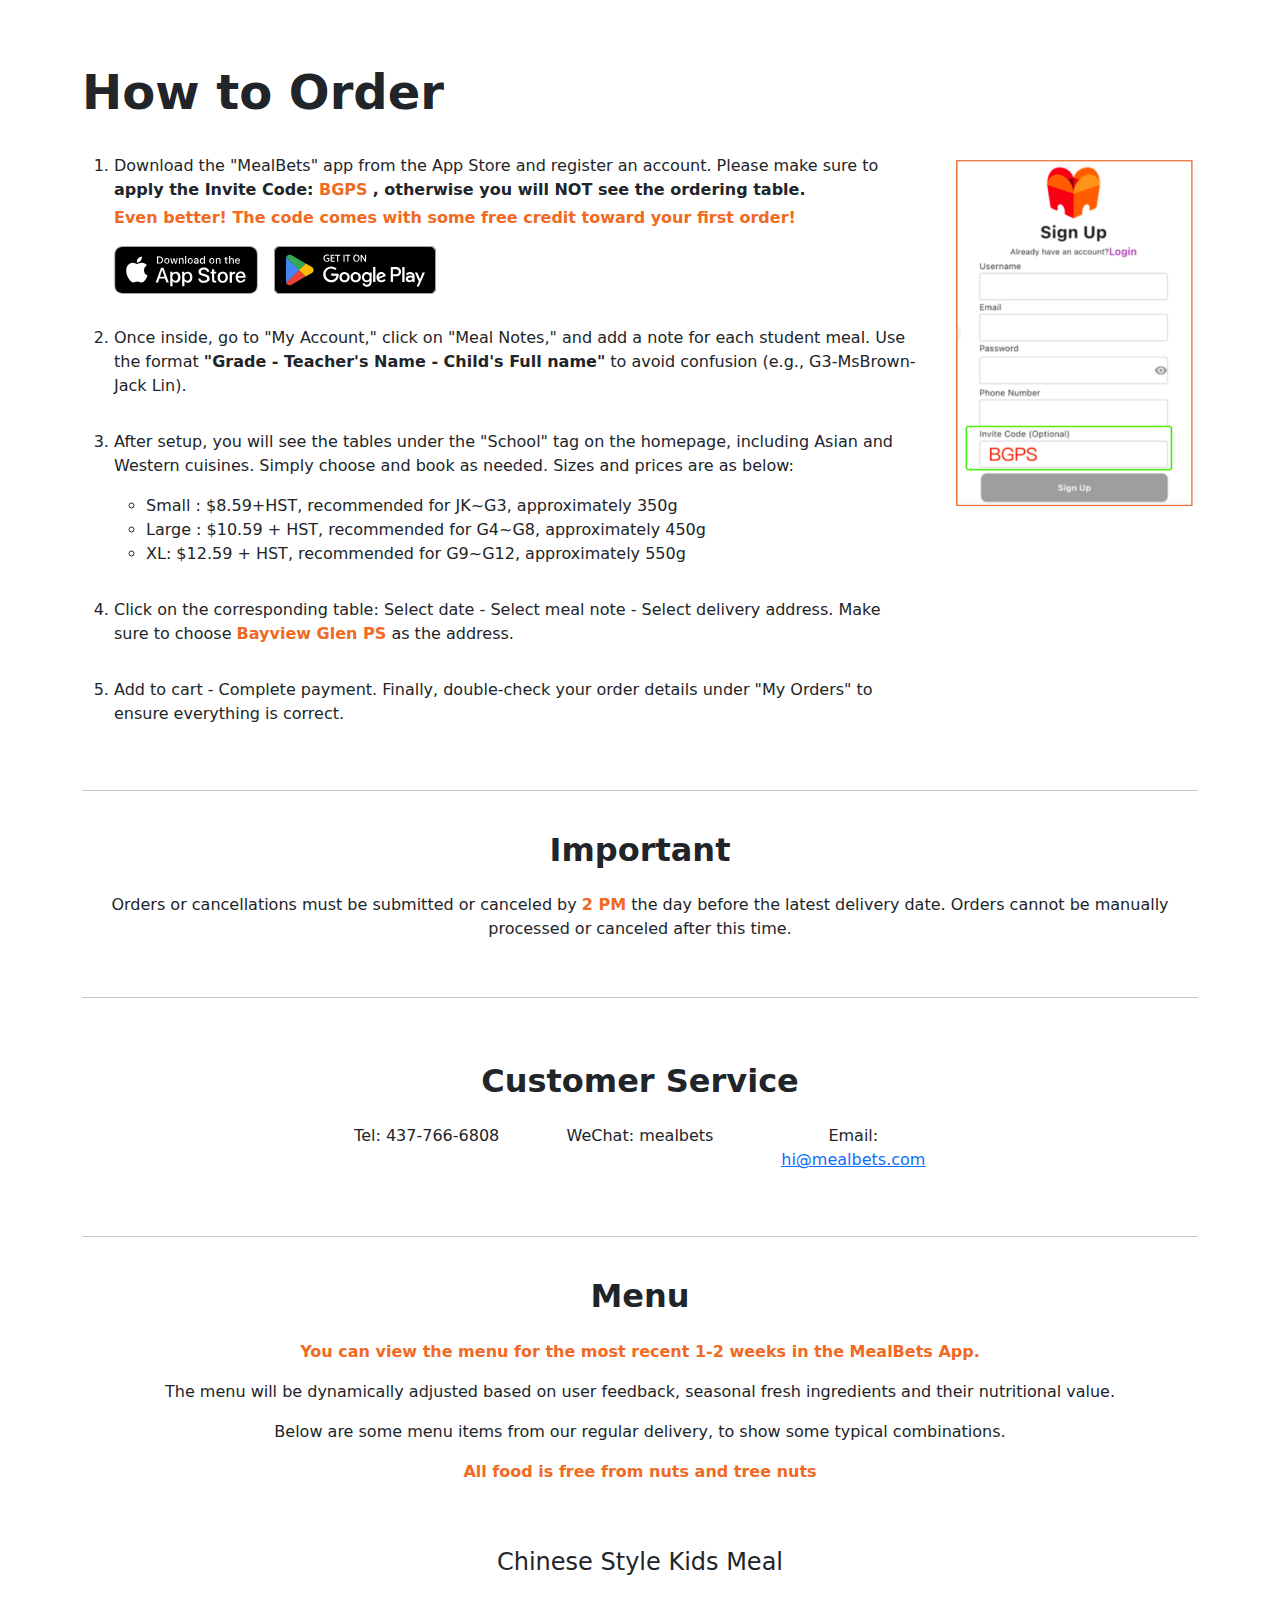
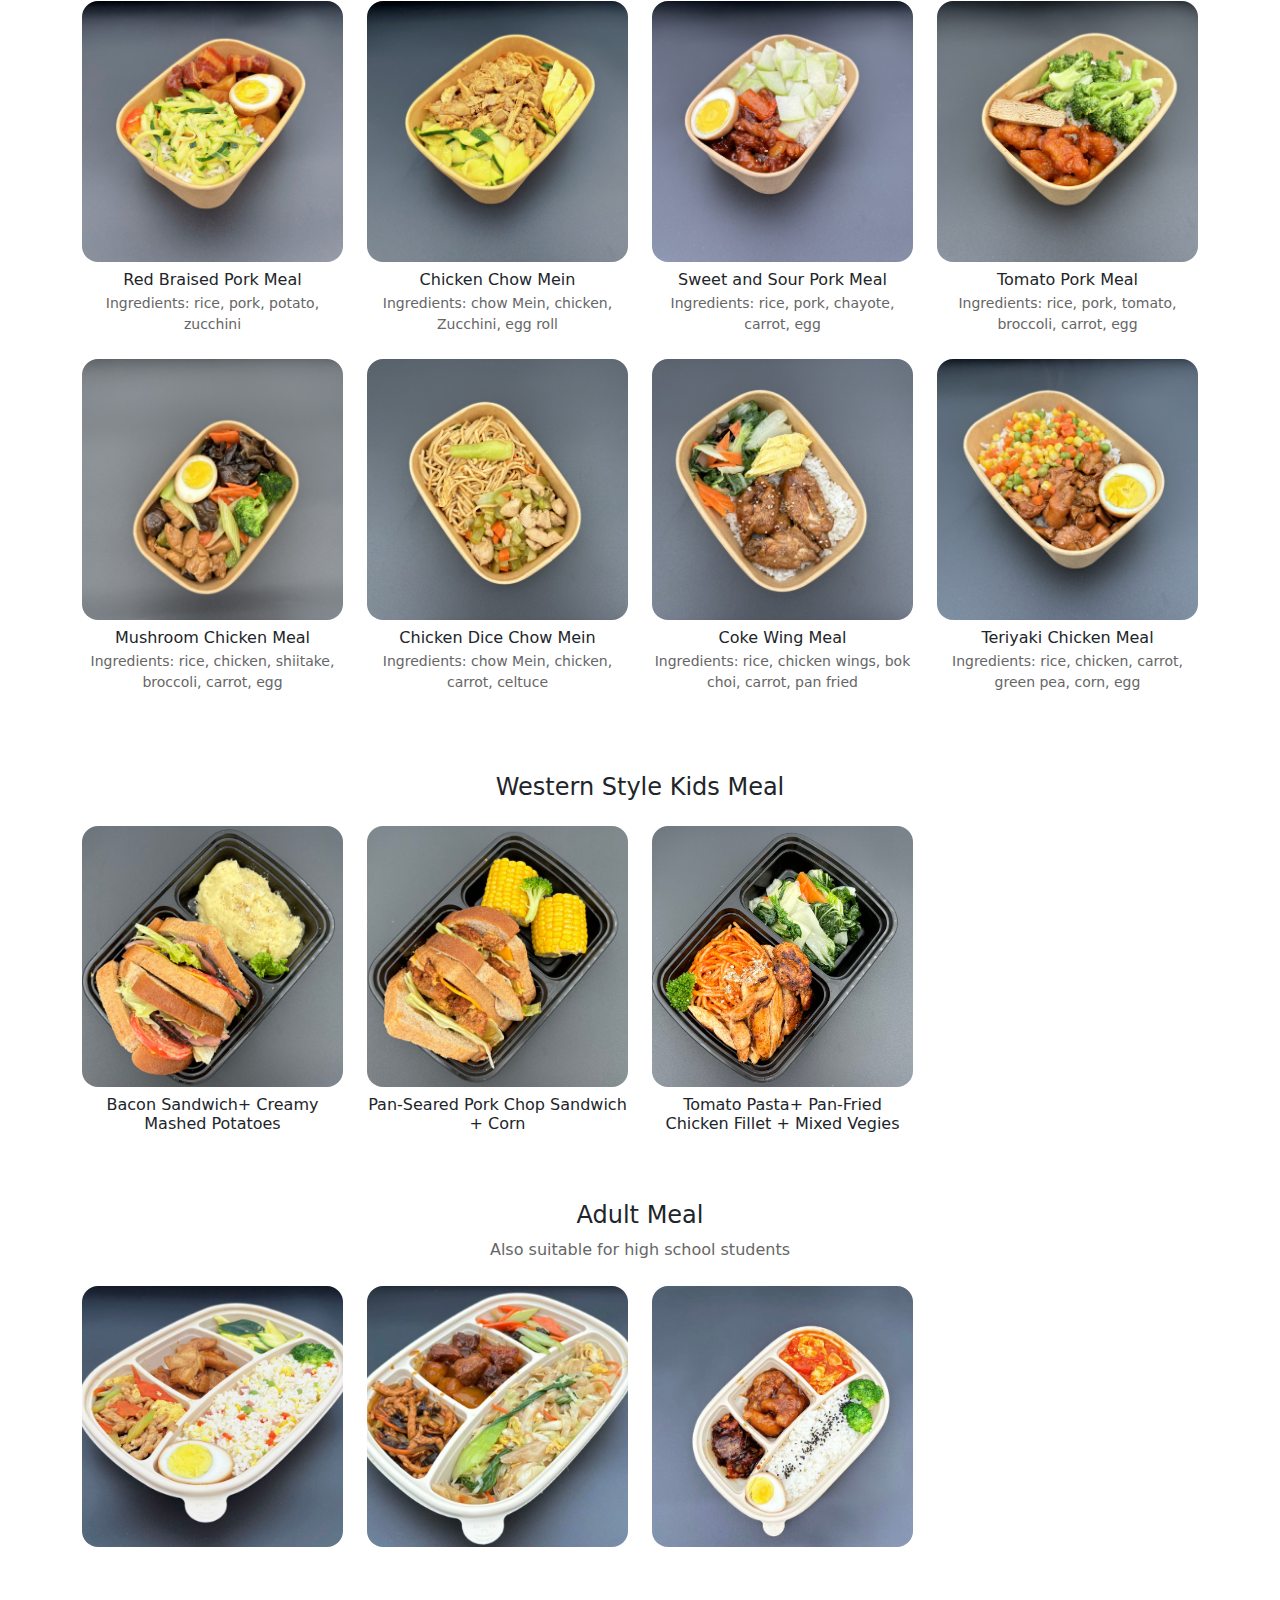
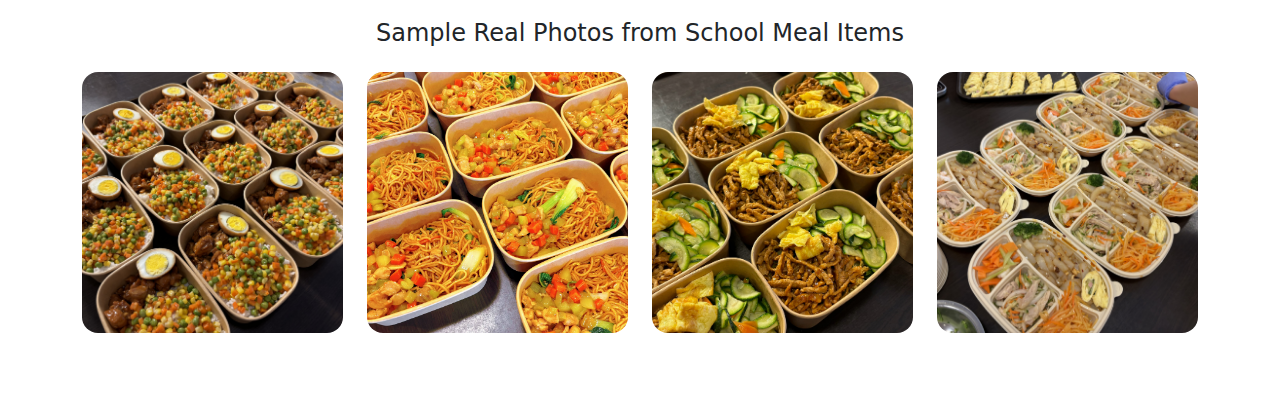
==== commit 1a595b0a: "Screenshot move up on mobile" ====
--- a/bayview-glen-ps.html
+++ b/bayview-glen-ps.html
@@ -23,12 +23,55 @@
         }
 
         .mb-list-how-to {
+            display: grid;
+            grid-template-columns: repeat(12, minmax(0, 1fr));
+            grid-template-areas:
+                'l1 l1 l1 l1 l1 l1 l1 l1 l1 ii ii ii'
+                'l2 l2 l2 l2 l2 l2 l2 l2 l2 ii ii ii'
+                'l3 l3 l3 l3 l3 l3 l3 l3 l3 ii ii ii'
+                'l4 l4 l4 l4 l4 l4 l4 l4 l4 ii ii ii'
+                'l5 l5 l5 l5 l5 l5 l5 l5 l5 ii ii ii';
+            grid-row-gap: 2rem;
+            grid-column-gap: 2rem;
             list-style-type: decimal;
-            padding-left: 1.25rem;
-        }
-
-        .mb-list-how-to>li {
-            margin-bottom: 1rem;
+        }
+
+        @media only screen and (max-width: 768px) {
+            .mb-list-how-to {
+                grid-template-columns: repeat(1, minmax(0, 1fr));
+                grid-template-areas:
+                    'l1'
+                    'ii'
+                    'l2'
+                    'l3'
+                    'l4'
+                    'l5';
+                list-style-type: decimal;
+            }
+        }
+
+        .mb-list-1 {
+            grid-area: l1;
+        }
+
+        .mb-list-2 {
+            grid-area: l2;
+        }
+
+        .mb-list-3 {
+            grid-area: l3;
+        }
+
+        .mb-list-4 {
+            grid-area: l4;
+        }
+
+        .mb-list-5 {
+            grid-area: l5;
+        }
+
+        .mb-list-img {
+            grid-area: ii;
         }
 
         .mb-bgps-highlight {
@@ -40,7 +83,6 @@
             display: flex;
             column-gap: 1rem;
             margin-top: 1rem;
-            margin-bottom: 1rem;
         }
 
         .mb-heading-2 {
@@ -95,97 +137,94 @@
             <div class="container">
                 <h1 class="mb-heading">How to Order</h1>
 
-                <div class="row">
-                    <div class="col-12 col-md-8">
-                        <ul class="mb-list-how-to">
-                            <li>
-                                <p class="mb-1">Download the "MealBets" app from the App Store and register an account.
-                                    Please make
-                                    sure to
-                                    <b>apply the Invite Code: </b>
-                                    <span class="mb-bgps-highlight">BGPS</span>
-                                    <b>, otherwise you will NOT see the ordering table.</b>
-                                </p>
-                                <p class="mb-bgps-highlight">Even better! The code comes with some free credit toward
-                                    your first order!</p>
-                                <div class="mb-download-badge">
-                                    <div>
-                                        <a href="https://apps.apple.com/app/mealbets/id6473510220" target="_blank">
-                                            <svg xmlns="http://www.w3.org/2000/svg" viewBox="0 0 120 40" height="48"
-                                                role="img" aria-labelledby="mb-app-store-badge">
-                                                <title id="mb-app-store-badge">App Store Badge</title>
-
-                                                <path fill="#A6A6A6"
-                                                    d="m110.3 0h-100.6-1.1-0.9c-0.7 0-1.3 0.1-2 0.2-0.6 0.1-1.3 0.3-1.9 0.6s-1.1 0.7-1.6 1.2-0.9 1-1.2 1.6-0.5 1.3-0.6 1.9c-0.1 0.7-0.2 1.4-0.2 2v0.9 23.1 0.9c0 0.7 0.1 1.3 0.2 2s0.3 1.3 0.6 1.9c0.3 0.7 0.7 1.2 1.2 1.7s1 0.9 1.6 1.2 1.2 0.5 1.9 0.6 1.3 0.2 2 0.2h0.9 1.1 100.6 1.1 0.9c0.7 0 1.3-0.1 2-0.2s1.3-0.3 1.9-0.6 1.1-0.7 1.6-1.2 0.9-1 1.2-1.6 0.5-1.2 0.6-1.9 0.2-1.3 0.2-2v-0.9-1.1-21-1.1-0.9c0-0.7-0.1-1.3-0.2-2s-0.3-1.3-0.6-1.9c-0.6-1.2-1.6-2.2-2.8-2.8-0.6-0.3-1.2-0.5-1.9-0.6s-1.3-0.2-2-0.2h-0.9-1.1z" />
-                                                <path fill="#000000"
-                                                    d="m8.6 39.1h-0.9c-0.6 0-1.3-0.1-1.9-0.2s-1.1-0.3-1.7-0.5c-0.5-0.3-1-0.6-1.4-1s-0.8-0.9-1-1.4c-0.3-0.5-0.4-1.1-0.5-1.7s-0.2-1.2-0.2-1.9v-0.9-23.1-0.9c0-0.6 0.1-1.3 0.2-1.9 0.1-0.5 0.3-1.1 0.6-1.6s0.6-1 1-1.4 0.9-0.7 1.4-1 1.1-0.4 1.7-0.5 1.2-0.2 1.9-0.2h104.6c0.6 0 1.2 0.1 1.9 0.2 0.6 0.1 1.1 0.3 1.7 0.5 1 0.5 1.9 1.4 2.4 2.4 0.3 0.5 0.4 1.1 0.5 1.6 0.1 0.6 0.2 1.3 0.2 1.9v0.9 1.1 20.9 1.1 0.9c0 0.6-0.1 1.2-0.2 1.9-0.1 0.6-0.3 1.1-0.5 1.7-0.3 0.5-0.6 1-1 1.4s-0.9 0.8-1.4 1c-0.5 0.3-1.1 0.5-1.7 0.5-0.6 0.1-1.2 0.2-1.9 0.2h-0.9-1.1-101.8z" />
-                                                <path fill="#FFFFFF"
-                                                    d="m25 20.3c0-1.7 0.9-3.3 2.4-4.2-0.9-1.3-2.4-2.1-4-2.2-1.7-0.2-3.3 1-4.2 1s-2.2-1-3.6-1c-1.9 0.1-3.6 1.1-4.5 2.7-1.9 3.3-0.5 8.3 1.4 11 0.9 1.3 2 2.8 3.4 2.8 1.4-0.1 1.9-0.9 3.6-0.9s2.1 0.9 3.6 0.9 2.4-1.3 3.3-2.7c0.7-0.9 1.2-2 1.5-3.1-1.8-0.6-2.9-2.4-2.9-4.3zm-2.8-8.1c0.8-1 1.2-2.2 1.1-3.5-1.2 0.1-2.4 0.7-3.2 1.7-0.8 0.9-1.2 2.1-1.1 3.4 1.3 0 2.4-0.6 3.2-1.6zm20.3 14.9h-4.7l-1.1 3.4h-2l4.5-12.4h2l4.5 12.4h-2l-1.2-3.4zm-4.2-1.5h3.8l-1.9-5.5h-0.1l-1.8 5.5zm17.1 0.4c0 2.8-1.5 4.6-3.8 4.6-1.2 0.1-2.3-0.6-2.8-1.6v4.5h-1.9v-12h1.8v1.5c0.6-1 1.7-1.6 2.9-1.6 2.2-0.1 3.8 1.8 3.8 4.6zm-2 0c0-1.8-0.9-3-2.4-3-1.4 0-2.4 1.2-2.4 3s1 3 2.4 3c1.5 0 2.4-1.2 2.4-3zm11.9 0c0 2.8-1.5 4.6-3.8 4.6-1.2 0.1-2.3-0.6-2.8-1.6v4.5h-1.9v-12h1.8v1.5c0.6-1 1.7-1.6 2.9-1.6 2.3-0.1 3.8 1.8 3.8 4.6zm-1.9 0c0-1.8-0.9-3-2.4-3-1.4 0-2.4 1.2-2.4 3s1 3 2.4 3c1.5 0 2.4-1.2 2.4-3zm8.5 1c0.1 1.2 1.3 2 3 2 1.6 0 2.7-0.8 2.7-1.9 0-1-0.7-1.5-2.3-1.9l-1.6-0.4c-2.3-0.6-3.3-1.6-3.3-3.3 0-2.1 1.9-3.6 4.5-3.6s4.4 1.5 4.5 3.6h-1.9c-0.1-1.2-1.1-2-2.6-2s-2.5 0.8-2.5 1.9c0 0.9 0.7 1.4 2.3 1.8l1.4 0.3c2.5 0.6 3.6 1.6 3.6 3.4 0 2.3-1.9 3.8-4.8 3.8-2.8 0-4.6-1.4-4.7-3.7h1.7zm11.6-7.7v2.1h1.7v1.5h-1.7v5c0 0.8 0.3 1.1 1.1 1.1h0.6v1.5c-0.3 0.1-0.7 0.1-1 0.1-1.8 0-2.5-0.7-2.5-2.4v-5.2h-1.3v-1.5h1.3v-2.1h1.8v-0.1zm2.8 6.7c0-2.8 1.7-4.6 4.3-4.6s4.3 1.8 4.3 4.6c0 2.9-1.7 4.6-4.3 4.6-2.7 0-4.3-1.8-4.3-4.6zm6.7 0c0-2-0.9-3.1-2.4-3.1s-2.4 1.1-2.4 3.1 0.9 3.1 2.4 3.1 2.4-1.2 2.4-3.1zm3.4-4.6h1.8v1.6c0.2-1 1.2-1.7 2.2-1.6 0.2 0 0.4 0 0.6 0.1v1.7c-0.3-0.1-0.6-0.1-0.8-0.1-1 0-1.9 0.8-1.9 1.8v0.3 5.4h-1.9v-9.2zm13.2 6.4c-0.2 1.6-1.9 2.8-3.9 2.8-2.6 0-4.3-1.8-4.3-4.6s1.6-4.7 4.2-4.7c2.5 0 4.1 1.7 4.1 4.5v0.6h-6.4v0.1c-0.1 1.3 0.8 2.4 2.1 2.6h0.3c0.9 0.1 1.8-0.4 2.1-1.3h1.8zm-6.3-2.7h4.5c0.1-1.2-0.9-2.2-2.1-2.3h-0.2c-1.2 0-2.2 1-2.2 2.3zm-65.3-16.4c1.5-0.1 2.7 1 2.8 2.4v0.5c0 1.9-1 3-2.8 3h-2.2v-6l2.2 0.1zm-1.2 5.2h1.1c1 0.1 1.9-0.7 2-1.8v-0.4c0.1-1-0.6-2-1.6-2.1h-0.4-1.1v4.3zm5.1-1.5c-0.1-1.2 0.7-2.2 1.9-2.3s2.2 0.7 2.3 1.9v0.4c0.1 1.2-0.7 2.2-1.9 2.3s-2.2-0.7-2.3-1.9v-0.4zm3.3 0c0-1-0.4-1.5-1.2-1.5s-1.2 0.6-1.2 1.5c0 1 0.4 1.6 1.2 1.6s1.2-0.6 1.2-1.6zm6.6 2.3h-0.9l-0.9-3.3h-0.1l-0.9 3.3h-0.9l-1.2-4.5h0.9l0.8 3.4h0.1l0.9-3.4h0.9l0.9 3.4h0.1l0.8-3.4h0.9l-1.4 4.5zm2.3-4.5h0.9v0.7h0.1c0.2-0.5 0.8-0.8 1.3-0.8 0.8-0.1 1.5 0.5 1.6 1.4v0.3 2.9h-0.9v-2.7c0-0.7-0.3-1.1-1-1.1-0.6 0-1.1 0.4-1.1 1v0.2 2.6h-0.9v-4.5zm5.2-1.8h0.9v6.3h-0.9v-6.3zm2.1 4c-0.1-1.2 0.7-2.2 1.9-2.3s2.2 0.7 2.3 1.9v0.4c0.1 1.2-0.7 2.2-1.9 2.3s-2.2-0.7-2.3-1.9v-0.4zm3.4 0c0-1-0.4-1.5-1.2-1.5s-1.2 0.6-1.2 1.5c0 1 0.4 1.6 1.2 1.6 0.7 0 1.2-0.6 1.2-1.6zm1.8 1c0-0.8 0.6-1.3 1.7-1.3l1.2-0.1v-0.4c0-0.5-0.3-0.7-0.9-0.7-0.5 0-0.8 0.2-0.9 0.5h-0.9c0.1-0.8 0.8-1.3 1.8-1.3 1.1 0 1.8 0.6 1.8 1.5v3.1h-0.9v-0.6h-0.1c-0.3 0.5-0.8 0.7-1.4 0.7-0.7 0.1-1.4-0.5-1.5-1.2 0.1-0.1 0.1-0.1 0.1-0.2zm2.9-0.4v-0.4l-1.1 0.1c-0.6 0-0.9 0.3-0.9 0.6 0 0.4 0.4 0.6 0.8 0.6 0.6 0.2 1.1-0.2 1.2-0.9v0zm2-0.6c0-1.4 0.7-2.3 1.9-2.3 0.6 0 1.1 0.3 1.4 0.8h0.1v-2.5h0.9v6.3h-0.9v-0.7h-0.1c-0.3 0.5-0.8 0.8-1.4 0.8-1.1 0-1.9-0.9-1.9-2.4zm1 0c0 1 0.5 1.5 1.2 1.5s1.2-0.6 1.2-1.5-0.5-1.5-1.2-1.5c-0.8 0-1.2 0.6-1.2 1.5zm6.9 0c-0.1-1.2 0.7-2.2 1.9-2.3s2.2 0.7 2.3 1.9v0.4c0.1 1.2-0.7 2.2-1.9 2.3s-2.2-0.7-2.3-1.9v-0.4zm3.4 0c0-1-0.4-1.5-1.2-1.5s-1.2 0.6-1.2 1.5c0 1 0.4 1.6 1.2 1.6 0.7 0 1.2-0.6 1.2-1.6zm2.1-2.2h0.9v0.7h0.1c0.2-0.5 0.8-0.8 1.3-0.8 0.8-0.1 1.5 0.5 1.6 1.4v0.3 2.9h-0.9v-2.7c0-0.7-0.3-1.1-1-1.1-0.6 0-1.1 0.4-1.1 1v0.2 2.6h-0.9v-4.5zm8.8-1.1v1.1h1v0.8h-1v2.3c0 0.5 0.2 0.7 0.6 0.7h0.3v0.7h-0.5c-1 0-1.4-0.3-1.4-1.2v-2.5h-0.7v-0.7h0.7v-1.2h1zm2.2-0.7h0.9v2.5h0.1c0.2-0.5 0.8-0.9 1.4-0.8 0.8 0 1.5 0.6 1.6 1.4v0.3 2.9h-0.9v-2.7c0-0.7-0.3-1.1-1-1.1-0.6 0-1.1 0.4-1.1 1v0.2 2.6h-0.9l-0.1-6.3zm9.1 5.1c-0.2 0.8-1.1 1.4-2 1.3-1.1 0-2.1-0.9-2.1-2v-0.3c-0.2-1.1 0.6-2.2 1.8-2.3h0.3c1.3 0 2 0.9 2 2.3v0.3h-3.2c-0.1 0.7 0.4 1.2 1.1 1.3h0.1c0.4 0.1 0.9-0.2 1.1-0.5l0.9-0.1zm-3.2-1.5h2.3c0-0.6-0.4-1.1-1-1.2h-0.1c-0.6 0.1-1.2 0.6-1.2 1.2z" />
-                                            </svg>
-                                        </a>
-                                    </div>
-
-                                    <div>
-                                        <a href="https://play.google.com/store/apps/details?id=com.mealbets.user"
-                                            target="_blank">
-                                            <svg xmlns="http://www.w3.org/2000/svg" viewBox="0 0 135 40" height="48"
-                                                role="img" aria-labelledby="mb-google-play-badge">
-                                                <title id="mb-google-play-badge">Google Play Badge</title>
-
-                                                <path fill="#000000"
-                                                    d="m130 40h-125c-2.8 0-5-2.2-5-5v-30c0-2.8 2.2-5 5-5h125c2.8 0 5 2.2 5 5v30c0 2.7-2.2 5-5 5z" />
-                                                <path fill="#A6A6A6"
-                                                    d="m130 0.8c2.3 0 4.2 1.9 4.2 4.2v30c0 2.3-1.9 4.2-4.2 4.2h-125c-2.3 0-4.2-1.9-4.2-4.2v-30c0-2.3 1.9-4.2 4.2-4.2h125m0-0.8h-125c-2.8 0-5 2.2-5 5v30c0 2.8 2.2 5 5 5h125c2.8 0 5-2.2 5-5v-30c0-2.8-2.2-5-5-5z" />
-                                                <path fill="#FFFFFF"
-                                                    d="m44 9.9h2.1v2.9h-0.1c-0.4 0.1-1 0.3-1.8 0.3-0.9 0-1.6-0.3-2.2-0.8-0.5-0.5-0.8-1.3-0.8-2.2 0-1.8 1.3-3 3.2-3 0.7 0 1.2 0.1 1.5 0.3h0.1l-0.2 0.8h-0.1c-0.4-0.1-0.7-0.2-1.3-0.2-1.3 0-2.2 0.8-2.2 2.2 0 1.3 0.8 2.2 2.1 2.2 0.4 0 0.7 0 0.9-0.1v-1.5h-1.2v-0.9zm4.1 0.6h2.2v-0.9h-2.2v-1.5h2.3v-0.8h-3.2v5.8h3.4v-0.8h-2.4l-0.1-1.8zm2.8-2.4h1.7v5h0.9v-5h1.7v-0.8h-4.4l0.1 0.8zm7 5h0.9v-5.8h-0.9v5.8zm1.5-5h1.7v5h0.9v-5h1.7v-0.8h-4.4v0.8h0.1zm11.9 2c0 1.5-0.8 3.1-2.7 3.1-1.6 0-2.6-1.2-2.6-3s1.1-3.1 2.7-3.1c1.6 0.1 2.6 1.2 2.6 3zm-0.9 0.1c0-1.1-0.5-2.2-1.7-2.2s-1.7 1.1-1.7 2.2 0.5 2.2 1.7 2.2c1.1 0 1.7-1.1 1.7-2.2zm5.4-2.9v2.5 1.9c-0.2-0.5-0.5-0.9-0.8-1.4l-1.8-2.9h-1v5.8h0.9v-2.5-1.9c0.2 0.4 0.5 0.9 0.9 1.5l1.8 2.9h0.9v-5.9h-0.9zm-3.4 18.7c0 2.4-1.9 4.3-4.3 4.3s-4.3-1.8-4.3-4.3 1.9-4.3 4.3-4.3c2.4 0.1 4.3 1.8 4.3 4.3zm-1.9 0c0-1.5-1.1-2.6-2.4-2.6s-2.4 1-2.4 2.6c0 1.5 1.1 2.6 2.4 2.6s2.4-1.1 2.4-2.6zm-7.4 0c0 2.4-1.9 4.3-4.3 4.3s-4.3-1.8-4.3-4.3 1.9-4.3 4.3-4.3c2.4 0.1 4.3 1.8 4.3 4.3zm-1.9 0c0-1.5-1.1-2.6-2.4-2.6s-2.4 1-2.4 2.6c0 1.5 1.1 2.6 2.4 2.6s2.4-1.1 2.4-2.6zm-7.4-2.9c0.1 0.3 0.1 0.7 0.1 1.1 0 1.4-0.4 3-1.6 4.2s-2.6 1.9-4.6 1.9c-3.6 0-6.7-3-6.7-6.6s3.1-6.6 6.7-6.6c2 0 3.4 0.8 4.5 1.8l-1.2 1.2c-0.8-0.7-1.8-1.3-3.3-1.3-2.7 0-4.7 2.1-4.7 4.8s2.1 4.8 4.7 4.8c1.7 0 2.7-0.7 3.3-1.3 0.5-0.5 0.9-1.3 1-2.3h-4.3v-1.8l6.1 0.1zm39.4 1.8-5.7 2.4c0.4 0.9 1.1 1.3 2.1 1.3s1.6-0.5 2.1-1.2l1.4 1c-0.5 0.7-1.6 1.9-3.5 1.9-2.4 0-4.2-1.9-4.2-4.3 0-2.5 1.8-4.3 4-4.3s3.3 1.8 3.6 2.7l0.2 0.5zm-2.1-0.6c-0.2-0.5-0.8-0.9-1.6-0.9-1 0-2.3 0.8-2.2 2.5l3.8-1.6zm-8.5-6.8h1.9v12.5h-1.9v-12.5zm-3 4.5h1.8v7.6c0 3.1-1.9 4.4-4 4.4s-3.3-1.4-3.8-2.5l1.6-0.7c0.3 0.7 1 1.5 2.1 1.5 1.4 0 2.3-0.9 2.3-2.5v-0.6h-0.1c-0.4 0.5-1.2 1-2.2 1-2.1 0-4.1-1.9-4.1-4.2 0-2.4 1.9-4.3 4.1-4.3 1 0 1.8 0.5 2.2 1h0.1v-0.7zm0.1 4c0-1.5-1-2.6-2.3-2.6s-2.4 1.1-2.4 2.6 1.1 2.6 2.4 2.6 2.3-1.1 2.3-2.6zm26.2-4.6c0 2.4-2 3.9-4.1 3.9h-2.6v4.7h-1.9v-12.5h4.5c2.1 0 4.1 1.5 4.1 3.9zm-1.9 0c0-1-0.8-2.1-2.2-2.1h-2.7v4.3h2.7c1.4-0.1 2.2-1.2 2.2-2.2zm13.2 3.8v4.8h-1.8v-1h-0.1c-0.4 0.7-1.1 1.2-2.4 1.2-1.6 0-3.1-1.1-3.1-2.8 0-1.8 1.8-2.8 3.6-2.8 0.9 0 1.6 0.3 1.9 0.5v-0.1c0-1-1-1.6-2-1.6-0.7 0-1.4 0.2-1.7 0.9l-1.7-0.7c0.6-1.3 2-1.9 3.3-1.9 2.3 0 4 1.3 4 3.5zm-1.8 1.4c-0.5-0.2-0.9-0.4-1.7-0.4-0.9 0-2 0.4-2 1.3 0 0.8 0.9 1.1 1.5 1.1 1 0 2-0.8 2.2-2zm10.4-4.6-5.1 11.8h-1.9l1.9-4.2-3.3-7.6h2l2.2 5.4h0.1l2.1-5.4h2zm-18.9-4.5h1.9v12.5h-1.9v-12.5z" />
-                                                <path fill="#EA4335"
-                                                    d="m26.3 25.5-12 6.9c-0.4 0.3-0.9 0.4-1.5 0.4-1.3 0-2.5-0.9-2.8-2.1l10.6-11.3 5.7 6.1z" />
-                                                <path fill="#FBBC04"
-                                                    d="m33 20c0 1.1-0.6 2-1.5 2.5l-5.1 3-5.8-5.8 5.8-5.2 5.2 3c0.8 0.5 1.4 1.4 1.4 2.5z" />
-                                                <path fill="#4285F4"
-                                                    d="M21.1,19.7l-11,11C10,30.5,10,30.2,10,30V10c0-0.3,0-0.5,0.1-0.7L21.1,19.7z" />
-                                                <path fill="#34A853"
-                                                    d="m10.1 9.3c0.3-1.2 1.4-2.1 2.8-2.1 0.5 0 1.1 0.2 1.5 0.4l12 6.9-5.6 5.5-10.7-10.7z" />
-                                            </svg>
-                                        </a>
-                                    </div>
-                                </div>
-                            </li>
-                            <li>Once inside, go to "My Account," click on "Meal Notes," and add a note for each student
-                                meal.
-                                Use
-                                the format <b>"Grade -
-                                    Teacher's Name - Child's Full name"</b> to avoid confusion (e.g., G3-MsBrown-Jack
-                                Lin).
-                            </li>
-                            <li>
-                                <p>
-                                    After setup, you will see the tables under the "School" tag on the homepage,
-                                    including Asian
-                                    and
-                                    Western cuisines. Simply choose and book as needed. Sizes and prices are as below:
-                                </p>
-                                <ul>
-                                    <li>Small : $8.59+HST, recommended for JK~G3, approximately 350g</li>
-                                    <li>Large : $10.59 + HST, recommended for G4~G8, approximately 450g</li>
-                                    <li>XL: $12.59 + HST, recommended for G9~G12, approximately 550g</li>
-                                </ul>
-                            </li>
-                            <li>Click on the corresponding table: Select date - Select meal note - Select delivery
-                                address. Make
-                                sure to choose <span class="mb-bgps-highlight">Bayview Glen PS</span> as the address.
-                            </li>
-                            <li>Add to cart - Complete payment. Finally, double-check your order details under "My
-                                Orders" to
-                                ensure
-                                everything is correct.</li>
+                <ul class="mb-list-how-to">
+                    <li class="mb-list mb-list-1">
+                        <p class="mb-1">Download the "MealBets" app from the App Store and register an account.
+                            Please make
+                            sure to
+                            <b>apply the Invite Code: </b>
+                            <span class="mb-bgps-highlight">BGPS</span>
+                            <b>, otherwise you will NOT see the ordering table.</b>
+                        </p>
+                        <p class="mb-bgps-highlight">Even better! The code comes with some free credit toward
+                            your first order!</p>
+                        <div class="mb-download-badge">
+                            <div>
+                                <a href="https://apps.apple.com/app/mealbets/id6473510220" target="_blank">
+                                    <svg xmlns="http://www.w3.org/2000/svg" viewBox="0 0 120 40" height="48" role="img"
+                                        aria-labelledby="mb-app-store-badge">
+                                        <title id="mb-app-store-badge">App Store Badge</title>
+
+                                        <path fill="#A6A6A6"
+                                            d="m110.3 0h-100.6-1.1-0.9c-0.7 0-1.3 0.1-2 0.2-0.6 0.1-1.3 0.3-1.9 0.6s-1.1 0.7-1.6 1.2-0.9 1-1.2 1.6-0.5 1.3-0.6 1.9c-0.1 0.7-0.2 1.4-0.2 2v0.9 23.1 0.9c0 0.7 0.1 1.3 0.2 2s0.3 1.3 0.6 1.9c0.3 0.7 0.7 1.2 1.2 1.7s1 0.9 1.6 1.2 1.2 0.5 1.9 0.6 1.3 0.2 2 0.2h0.9 1.1 100.6 1.1 0.9c0.7 0 1.3-0.1 2-0.2s1.3-0.3 1.9-0.6 1.1-0.7 1.6-1.2 0.9-1 1.2-1.6 0.5-1.2 0.6-1.9 0.2-1.3 0.2-2v-0.9-1.1-21-1.1-0.9c0-0.7-0.1-1.3-0.2-2s-0.3-1.3-0.6-1.9c-0.6-1.2-1.6-2.2-2.8-2.8-0.6-0.3-1.2-0.5-1.9-0.6s-1.3-0.2-2-0.2h-0.9-1.1z" />
+                                        <path fill="#000000"
+                                            d="m8.6 39.1h-0.9c-0.6 0-1.3-0.1-1.9-0.2s-1.1-0.3-1.7-0.5c-0.5-0.3-1-0.6-1.4-1s-0.8-0.9-1-1.4c-0.3-0.5-0.4-1.1-0.5-1.7s-0.2-1.2-0.2-1.9v-0.9-23.1-0.9c0-0.6 0.1-1.3 0.2-1.9 0.1-0.5 0.3-1.1 0.6-1.6s0.6-1 1-1.4 0.9-0.7 1.4-1 1.1-0.4 1.7-0.5 1.2-0.2 1.9-0.2h104.6c0.6 0 1.2 0.1 1.9 0.2 0.6 0.1 1.1 0.3 1.7 0.5 1 0.5 1.9 1.4 2.4 2.4 0.3 0.5 0.4 1.1 0.5 1.6 0.1 0.6 0.2 1.3 0.2 1.9v0.9 1.1 20.9 1.1 0.9c0 0.6-0.1 1.2-0.2 1.9-0.1 0.6-0.3 1.1-0.5 1.7-0.3 0.5-0.6 1-1 1.4s-0.9 0.8-1.4 1c-0.5 0.3-1.1 0.5-1.7 0.5-0.6 0.1-1.2 0.2-1.9 0.2h-0.9-1.1-101.8z" />
+                                        <path fill="#FFFFFF"
+                                            d="m25 20.3c0-1.7 0.9-3.3 2.4-4.2-0.9-1.3-2.4-2.1-4-2.2-1.7-0.2-3.3 1-4.2 1s-2.2-1-3.6-1c-1.9 0.1-3.6 1.1-4.5 2.7-1.9 3.3-0.5 8.3 1.4 11 0.9 1.3 2 2.8 3.4 2.8 1.4-0.1 1.9-0.9 3.6-0.9s2.1 0.9 3.6 0.9 2.4-1.3 3.3-2.7c0.7-0.9 1.2-2 1.5-3.1-1.8-0.6-2.9-2.4-2.9-4.3zm-2.8-8.1c0.8-1 1.2-2.2 1.1-3.5-1.2 0.1-2.4 0.7-3.2 1.7-0.8 0.9-1.2 2.1-1.1 3.4 1.3 0 2.4-0.6 3.2-1.6zm20.3 14.9h-4.7l-1.1 3.4h-2l4.5-12.4h2l4.5 12.4h-2l-1.2-3.4zm-4.2-1.5h3.8l-1.9-5.5h-0.1l-1.8 5.5zm17.1 0.4c0 2.8-1.5 4.6-3.8 4.6-1.2 0.1-2.3-0.6-2.8-1.6v4.5h-1.9v-12h1.8v1.5c0.6-1 1.7-1.6 2.9-1.6 2.2-0.1 3.8 1.8 3.8 4.6zm-2 0c0-1.8-0.9-3-2.4-3-1.4 0-2.4 1.2-2.4 3s1 3 2.4 3c1.5 0 2.4-1.2 2.4-3zm11.9 0c0 2.8-1.5 4.6-3.8 4.6-1.2 0.1-2.3-0.6-2.8-1.6v4.5h-1.9v-12h1.8v1.5c0.6-1 1.7-1.6 2.9-1.6 2.3-0.1 3.8 1.8 3.8 4.6zm-1.9 0c0-1.8-0.9-3-2.4-3-1.4 0-2.4 1.2-2.4 3s1 3 2.4 3c1.5 0 2.4-1.2 2.4-3zm8.5 1c0.1 1.2 1.3 2 3 2 1.6 0 2.7-0.8 2.7-1.9 0-1-0.7-1.5-2.3-1.9l-1.6-0.4c-2.3-0.6-3.3-1.6-3.3-3.3 0-2.1 1.9-3.6 4.5-3.6s4.4 1.5 4.5 3.6h-1.9c-0.1-1.2-1.1-2-2.6-2s-2.5 0.8-2.5 1.9c0 0.9 0.7 1.4 2.3 1.8l1.4 0.3c2.5 0.6 3.6 1.6 3.6 3.4 0 2.3-1.9 3.8-4.8 3.8-2.8 0-4.6-1.4-4.7-3.7h1.7zm11.6-7.7v2.1h1.7v1.5h-1.7v5c0 0.8 0.3 1.1 1.1 1.1h0.6v1.5c-0.3 0.1-0.7 0.1-1 0.1-1.8 0-2.5-0.7-2.5-2.4v-5.2h-1.3v-1.5h1.3v-2.1h1.8v-0.1zm2.8 6.7c0-2.8 1.7-4.6 4.3-4.6s4.3 1.8 4.3 4.6c0 2.9-1.7 4.6-4.3 4.6-2.7 0-4.3-1.8-4.3-4.6zm6.7 0c0-2-0.9-3.1-2.4-3.1s-2.4 1.1-2.4 3.1 0.9 3.1 2.4 3.1 2.4-1.2 2.4-3.1zm3.4-4.6h1.8v1.6c0.2-1 1.2-1.7 2.2-1.6 0.2 0 0.4 0 0.6 0.1v1.7c-0.3-0.1-0.6-0.1-0.8-0.1-1 0-1.9 0.8-1.9 1.8v0.3 5.4h-1.9v-9.2zm13.2 6.4c-0.2 1.6-1.9 2.8-3.9 2.8-2.6 0-4.3-1.8-4.3-4.6s1.6-4.7 4.2-4.7c2.5 0 4.1 1.7 4.1 4.5v0.6h-6.4v0.1c-0.1 1.3 0.8 2.4 2.1 2.6h0.3c0.9 0.1 1.8-0.4 2.1-1.3h1.8zm-6.3-2.7h4.5c0.1-1.2-0.9-2.2-2.1-2.3h-0.2c-1.2 0-2.2 1-2.2 2.3zm-65.3-16.4c1.5-0.1 2.7 1 2.8 2.4v0.5c0 1.9-1 3-2.8 3h-2.2v-6l2.2 0.1zm-1.2 5.2h1.1c1 0.1 1.9-0.7 2-1.8v-0.4c0.1-1-0.6-2-1.6-2.1h-0.4-1.1v4.3zm5.1-1.5c-0.1-1.2 0.7-2.2 1.9-2.3s2.2 0.7 2.3 1.9v0.4c0.1 1.2-0.7 2.2-1.9 2.3s-2.2-0.7-2.3-1.9v-0.4zm3.3 0c0-1-0.4-1.5-1.2-1.5s-1.2 0.6-1.2 1.5c0 1 0.4 1.6 1.2 1.6s1.2-0.6 1.2-1.6zm6.6 2.3h-0.9l-0.9-3.3h-0.1l-0.9 3.3h-0.9l-1.2-4.5h0.9l0.8 3.4h0.1l0.9-3.4h0.9l0.9 3.4h0.1l0.8-3.4h0.9l-1.4 4.5zm2.3-4.5h0.9v0.7h0.1c0.2-0.5 0.8-0.8 1.3-0.8 0.8-0.1 1.5 0.5 1.6 1.4v0.3 2.9h-0.9v-2.7c0-0.7-0.3-1.1-1-1.1-0.6 0-1.1 0.4-1.1 1v0.2 2.6h-0.9v-4.5zm5.2-1.8h0.9v6.3h-0.9v-6.3zm2.1 4c-0.1-1.2 0.7-2.2 1.9-2.3s2.2 0.7 2.3 1.9v0.4c0.1 1.2-0.7 2.2-1.9 2.3s-2.2-0.7-2.3-1.9v-0.4zm3.4 0c0-1-0.4-1.5-1.2-1.5s-1.2 0.6-1.2 1.5c0 1 0.4 1.6 1.2 1.6 0.7 0 1.2-0.6 1.2-1.6zm1.8 1c0-0.8 0.6-1.3 1.7-1.3l1.2-0.1v-0.4c0-0.5-0.3-0.7-0.9-0.7-0.5 0-0.8 0.2-0.9 0.5h-0.9c0.1-0.8 0.8-1.3 1.8-1.3 1.1 0 1.8 0.6 1.8 1.5v3.1h-0.9v-0.6h-0.1c-0.3 0.5-0.8 0.7-1.4 0.7-0.7 0.1-1.4-0.5-1.5-1.2 0.1-0.1 0.1-0.1 0.1-0.2zm2.9-0.4v-0.4l-1.1 0.1c-0.6 0-0.9 0.3-0.9 0.6 0 0.4 0.4 0.6 0.8 0.6 0.6 0.2 1.1-0.2 1.2-0.9v0zm2-0.6c0-1.4 0.7-2.3 1.9-2.3 0.6 0 1.1 0.3 1.4 0.8h0.1v-2.5h0.9v6.3h-0.9v-0.7h-0.1c-0.3 0.5-0.8 0.8-1.4 0.8-1.1 0-1.9-0.9-1.9-2.4zm1 0c0 1 0.5 1.5 1.2 1.5s1.2-0.6 1.2-1.5-0.5-1.5-1.2-1.5c-0.8 0-1.2 0.6-1.2 1.5zm6.9 0c-0.1-1.2 0.7-2.2 1.9-2.3s2.2 0.7 2.3 1.9v0.4c0.1 1.2-0.7 2.2-1.9 2.3s-2.2-0.7-2.3-1.9v-0.4zm3.4 0c0-1-0.4-1.5-1.2-1.5s-1.2 0.6-1.2 1.5c0 1 0.4 1.6 1.2 1.6 0.7 0 1.2-0.6 1.2-1.6zm2.1-2.2h0.9v0.7h0.1c0.2-0.5 0.8-0.8 1.3-0.8 0.8-0.1 1.5 0.5 1.6 1.4v0.3 2.9h-0.9v-2.7c0-0.7-0.3-1.1-1-1.1-0.6 0-1.1 0.4-1.1 1v0.2 2.6h-0.9v-4.5zm8.8-1.1v1.1h1v0.8h-1v2.3c0 0.5 0.2 0.7 0.6 0.7h0.3v0.7h-0.5c-1 0-1.4-0.3-1.4-1.2v-2.5h-0.7v-0.7h0.7v-1.2h1zm2.2-0.7h0.9v2.5h0.1c0.2-0.5 0.8-0.9 1.4-0.8 0.8 0 1.5 0.6 1.6 1.4v0.3 2.9h-0.9v-2.7c0-0.7-0.3-1.1-1-1.1-0.6 0-1.1 0.4-1.1 1v0.2 2.6h-0.9l-0.1-6.3zm9.1 5.1c-0.2 0.8-1.1 1.4-2 1.3-1.1 0-2.1-0.9-2.1-2v-0.3c-0.2-1.1 0.6-2.2 1.8-2.3h0.3c1.3 0 2 0.9 2 2.3v0.3h-3.2c-0.1 0.7 0.4 1.2 1.1 1.3h0.1c0.4 0.1 0.9-0.2 1.1-0.5l0.9-0.1zm-3.2-1.5h2.3c0-0.6-0.4-1.1-1-1.2h-0.1c-0.6 0.1-1.2 0.6-1.2 1.2z" />
+                                    </svg>
+                                </a>
+                            </div>
+
+                            <div>
+                                <a href="https://play.google.com/store/apps/details?id=com.mealbets.user"
+                                    target="_blank">
+                                    <svg xmlns="http://www.w3.org/2000/svg" viewBox="0 0 135 40" height="48" role="img"
+                                        aria-labelledby="mb-google-play-badge">
+                                        <title id="mb-google-play-badge">Google Play Badge</title>
+
+                                        <path fill="#000000"
+                                            d="m130 40h-125c-2.8 0-5-2.2-5-5v-30c0-2.8 2.2-5 5-5h125c2.8 0 5 2.2 5 5v30c0 2.7-2.2 5-5 5z" />
+                                        <path fill="#A6A6A6"
+                                            d="m130 0.8c2.3 0 4.2 1.9 4.2 4.2v30c0 2.3-1.9 4.2-4.2 4.2h-125c-2.3 0-4.2-1.9-4.2-4.2v-30c0-2.3 1.9-4.2 4.2-4.2h125m0-0.8h-125c-2.8 0-5 2.2-5 5v30c0 2.8 2.2 5 5 5h125c2.8 0 5-2.2 5-5v-30c0-2.8-2.2-5-5-5z" />
+                                        <path fill="#FFFFFF"
+                                            d="m44 9.9h2.1v2.9h-0.1c-0.4 0.1-1 0.3-1.8 0.3-0.9 0-1.6-0.3-2.2-0.8-0.5-0.5-0.8-1.3-0.8-2.2 0-1.8 1.3-3 3.2-3 0.7 0 1.2 0.1 1.5 0.3h0.1l-0.2 0.8h-0.1c-0.4-0.1-0.7-0.2-1.3-0.2-1.3 0-2.2 0.8-2.2 2.2 0 1.3 0.8 2.2 2.1 2.2 0.4 0 0.7 0 0.9-0.1v-1.5h-1.2v-0.9zm4.1 0.6h2.2v-0.9h-2.2v-1.5h2.3v-0.8h-3.2v5.8h3.4v-0.8h-2.4l-0.1-1.8zm2.8-2.4h1.7v5h0.9v-5h1.7v-0.8h-4.4l0.1 0.8zm7 5h0.9v-5.8h-0.9v5.8zm1.5-5h1.7v5h0.9v-5h1.7v-0.8h-4.4v0.8h0.1zm11.9 2c0 1.5-0.8 3.1-2.7 3.1-1.6 0-2.6-1.2-2.6-3s1.1-3.1 2.7-3.1c1.6 0.1 2.6 1.2 2.6 3zm-0.9 0.1c0-1.1-0.5-2.2-1.7-2.2s-1.7 1.1-1.7 2.2 0.5 2.2 1.7 2.2c1.1 0 1.7-1.1 1.7-2.2zm5.4-2.9v2.5 1.9c-0.2-0.5-0.5-0.9-0.8-1.4l-1.8-2.9h-1v5.8h0.9v-2.5-1.9c0.2 0.4 0.5 0.9 0.9 1.5l1.8 2.9h0.9v-5.9h-0.9zm-3.4 18.7c0 2.4-1.9 4.3-4.3 4.3s-4.3-1.8-4.3-4.3 1.9-4.3 4.3-4.3c2.4 0.1 4.3 1.8 4.3 4.3zm-1.9 0c0-1.5-1.1-2.6-2.4-2.6s-2.4 1-2.4 2.6c0 1.5 1.1 2.6 2.4 2.6s2.4-1.1 2.4-2.6zm-7.4 0c0 2.4-1.9 4.3-4.3 4.3s-4.3-1.8-4.3-4.3 1.9-4.3 4.3-4.3c2.4 0.1 4.3 1.8 4.3 4.3zm-1.9 0c0-1.5-1.1-2.6-2.4-2.6s-2.4 1-2.4 2.6c0 1.5 1.1 2.6 2.4 2.6s2.4-1.1 2.4-2.6zm-7.4-2.9c0.1 0.3 0.1 0.7 0.1 1.1 0 1.4-0.4 3-1.6 4.2s-2.6 1.9-4.6 1.9c-3.6 0-6.7-3-6.7-6.6s3.1-6.6 6.7-6.6c2 0 3.4 0.8 4.5 1.8l-1.2 1.2c-0.8-0.7-1.8-1.3-3.3-1.3-2.7 0-4.7 2.1-4.7 4.8s2.1 4.8 4.7 4.8c1.7 0 2.7-0.7 3.3-1.3 0.5-0.5 0.9-1.3 1-2.3h-4.3v-1.8l6.1 0.1zm39.4 1.8-5.7 2.4c0.4 0.9 1.1 1.3 2.1 1.3s1.6-0.5 2.1-1.2l1.4 1c-0.5 0.7-1.6 1.9-3.5 1.9-2.4 0-4.2-1.9-4.2-4.3 0-2.5 1.8-4.3 4-4.3s3.3 1.8 3.6 2.7l0.2 0.5zm-2.1-0.6c-0.2-0.5-0.8-0.9-1.6-0.9-1 0-2.3 0.8-2.2 2.5l3.8-1.6zm-8.5-6.8h1.9v12.5h-1.9v-12.5zm-3 4.5h1.8v7.6c0 3.1-1.9 4.4-4 4.4s-3.3-1.4-3.8-2.5l1.6-0.7c0.3 0.7 1 1.5 2.1 1.5 1.4 0 2.3-0.9 2.3-2.5v-0.6h-0.1c-0.4 0.5-1.2 1-2.2 1-2.1 0-4.1-1.9-4.1-4.2 0-2.4 1.9-4.3 4.1-4.3 1 0 1.8 0.5 2.2 1h0.1v-0.7zm0.1 4c0-1.5-1-2.6-2.3-2.6s-2.4 1.1-2.4 2.6 1.1 2.6 2.4 2.6 2.3-1.1 2.3-2.6zm26.2-4.6c0 2.4-2 3.9-4.1 3.9h-2.6v4.7h-1.9v-12.5h4.5c2.1 0 4.1 1.5 4.1 3.9zm-1.9 0c0-1-0.8-2.1-2.2-2.1h-2.7v4.3h2.7c1.4-0.1 2.2-1.2 2.2-2.2zm13.2 3.8v4.8h-1.8v-1h-0.1c-0.4 0.7-1.1 1.2-2.4 1.2-1.6 0-3.1-1.1-3.1-2.8 0-1.8 1.8-2.8 3.6-2.8 0.9 0 1.6 0.3 1.9 0.5v-0.1c0-1-1-1.6-2-1.6-0.7 0-1.4 0.2-1.7 0.9l-1.7-0.7c0.6-1.3 2-1.9 3.3-1.9 2.3 0 4 1.3 4 3.5zm-1.8 1.4c-0.5-0.2-0.9-0.4-1.7-0.4-0.9 0-2 0.4-2 1.3 0 0.8 0.9 1.1 1.5 1.1 1 0 2-0.8 2.2-2zm10.4-4.6-5.1 11.8h-1.9l1.9-4.2-3.3-7.6h2l2.2 5.4h0.1l2.1-5.4h2zm-18.9-4.5h1.9v12.5h-1.9v-12.5z" />
+                                        <path fill="#EA4335"
+                                            d="m26.3 25.5-12 6.9c-0.4 0.3-0.9 0.4-1.5 0.4-1.3 0-2.5-0.9-2.8-2.1l10.6-11.3 5.7 6.1z" />
+                                        <path fill="#FBBC04"
+                                            d="m33 20c0 1.1-0.6 2-1.5 2.5l-5.1 3-5.8-5.8 5.8-5.2 5.2 3c0.8 0.5 1.4 1.4 1.4 2.5z" />
+                                        <path fill="#4285F4"
+                                            d="M21.1,19.7l-11,11C10,30.5,10,30.2,10,30V10c0-0.3,0-0.5,0.1-0.7L21.1,19.7z" />
+                                        <path fill="#34A853"
+                                            d="m10.1 9.3c0.3-1.2 1.4-2.1 2.8-2.1 0.5 0 1.1 0.2 1.5 0.4l12 6.9-5.6 5.5-10.7-10.7z" />
+                                    </svg>
+                                </a>
+                            </div>
+                        </div>
+                    </li>
+                    <li class="mb-list mb-list-2">Once inside, go to "My Account," click on "Meal Notes," and
+                        add a note for each student
+                        meal.
+                        Use
+                        the format <b>"Grade -
+                            Teacher's Name - Child's Full name"</b> to avoid confusion (e.g., G3-MsBrown-Jack
+                        Lin).
+                    </li>
+                    <li class="mb-list mb-list-3">
+                        <p>
+                            After setup, you will see the tables under the "School" tag on the homepage,
+                            including Asian
+                            and
+                            Western cuisines. Simply choose and book as needed. Sizes and prices are as below:
+                        </p>
+                        <ul>
+                            <li>Small : $8.59+HST, recommended for JK~G3, approximately 350g</li>
+                            <li>Large : $10.59 + HST, recommended for G4~G8, approximately 450g</li>
+                            <li>XL: $12.59 + HST, recommended for G9~G12, approximately 550g</li>
                         </ul>
-                    </div>
-
-                    <div class="col-12 col-md-4">
-                        <img class="w-100" src="assets/img/bayview-glen-ps/bgps-screenshot.png" alt="">
-                    </div>
-                </div>
+                    </li>
+                    <li class="mb-list mb-list-4">Click on the corresponding table: Select date - Select meal
+                        note - Select delivery
+                        address. Make
+                        sure to choose <span class="mb-bgps-highlight">Bayview Glen PS</span> as the address.
+                    </li>
+                    <li class="mb-list mb-list-5">Add to cart - Complete payment. Finally, double-check your
+                        order details under "My
+                        Orders" to
+                        ensure
+                        everything is correct.</li>
+
+                    <img class="mb-list-img w-100" src="assets/img/schools/bayview-glen-ps/bgps-screenshot.png" alt="">
+                </ul>
             </div>
         </section>
 
@@ -239,32 +278,32 @@
                     <div class="row gy-2 gx-8">
 
                         <div class="col-12 col-sm-6 col-md-4 col-lg-3 menu-item">
-                            <img class="mb-menu-img mb-2" src="assets/img/bayview-glen-ps/menu/asian/1.jpg" alt="">
+                            <img class="mb-menu-img mb-2" src="assets/img/menu/asian/1.jpg" alt="">
                             <h4 class="mb-menu-name mb-1">Red Braised Pork Meal</h4>
                             <p class="mb-menu-ingredients">Ingredients: rice, pork, potato, zucchini</p>
                         </div><!-- Menu Item -->
 
                         <div class="col-12 col-sm-6 col-md-4 col-lg-3 menu-item">
-                            <img class="mb-menu-img mb-2" src="assets/img/bayview-glen-ps/menu/asian/2.jpg" alt="">
+                            <img class="mb-menu-img mb-2" src="assets/img/menu/asian/2.jpg" alt="">
                             <h4 class="mb-menu-name mb-1">Chicken Chow Mein</h4>
                             <p class="mb-menu-ingredients">Ingredients: chow Mein, chicken, Zucchini, egg roll</p>
                         </div><!-- Menu Item -->
 
                         <div class="col-12 col-sm-6 col-md-4 col-lg-3 menu-item">
-                            <img class="mb-menu-img mb-2" src="assets/img/bayview-glen-ps/menu/asian/3.jpg" alt="">
+                            <img class="mb-menu-img mb-2" src="assets/img/menu/asian/3.jpg" alt="">
                             <h4 class="mb-menu-name mb-1">Sweet and Sour Pork Meal</h4>
                             <p class="mb-menu-ingredients">Ingredients: rice, pork, chayote, carrot, egg</p>
                         </div><!-- Menu Item -->
 
                         <div class="col-12 col-sm-6 col-md-4 col-lg-3 menu-item">
-                            <img class="mb-menu-img mb-2" src="assets/img/bayview-glen-ps/menu/asian/4.jpg" alt="">
+                            <img class="mb-menu-img mb-2" src="assets/img/menu/asian/4.jpg" alt="">
                             <h4 class="mb-menu-name mb-1">Tomato Pork Meal</h4>
                             <p class="mb-menu-ingredients">Ingredients: rice, pork, tomato, broccoli, carrot, egg
                             </p>
                         </div><!-- Menu Item -->
 
                         <div class="col-12 col-sm-6 col-md-4 col-lg-3 menu-item">
-                            <img class="mb-menu-img mb-2" src="assets/img/bayview-glen-ps/menu/asian/5.jpg" alt="">
+                            <img class="mb-menu-img mb-2" src="assets/img/menu/asian/5.jpg" alt="">
                             <h4 class="mb-menu-name mb-1">Mushroom Chicken Meal</h4>
                             <p class="mb-menu-ingredients">Ingredients: rice, chicken, shiitake, broccoli, carrot,
                                 egg
@@ -272,13 +311,13 @@
                         </div><!-- Menu Item -->
 
                         <div class="col-12 col-sm-6 col-md-4 col-lg-3 menu-item">
-                            <img class="mb-menu-img mb-2" src="assets/img/bayview-glen-ps/menu/asian/6.jpg" alt="">
+                            <img class="mb-menu-img mb-2" src="assets/img/menu/asian/6.jpg" alt="">
                             <h4 class="mb-menu-name mb-1">Chicken Dice Chow Mein</h4>
                             <p class="mb-menu-ingredients">Ingredients: chow Mein, chicken, carrot, celtuce</p>
                         </div><!-- Menu Item -->
 
                         <div class="col-12 col-sm-6 col-md-4 col-lg-3 menu-item">
-                            <img class="mb-menu-img mb-2" src="assets/img/bayview-glen-ps/menu/asian/7.jpg" alt="">
+                            <img class="mb-menu-img mb-2" src="assets/img/menu/asian/7.jpg" alt="">
                             <h4 class="mb-menu-name mb-1">Coke Wing Meal</h4>
                             <p class="mb-menu-ingredients">Ingredients: rice, chicken wings, bok choi, carrot, pan
                                 fried
@@ -286,7 +325,7 @@
                         </div><!-- Menu Item -->
 
                         <div class="col-12 col-sm-6 col-md-4 col-lg-3 menu-item">
-                            <img class="mb-menu-img mb-2" src="assets/img/bayview-glen-ps/menu/asian/10.jpg" alt="">
+                            <img class="mb-menu-img mb-2" src="assets/img/menu/asian/10.jpg" alt="">
                             <h4 class="mb-menu-name mb-1">Teriyaki Chicken Meal</h4>
                             <p class="mb-menu-ingredients">Ingredients: rice, chicken, carrot, green pea, corn, egg
                             </p>
@@ -301,17 +340,17 @@
                     <div class="row gy-2 gx-8">
 
                         <div class="col-12 col-sm-6 col-md-4 col-lg-3 menu-item">
-                            <img class="mb-menu-img mb-2" src="assets/img/bayview-glen-ps/menu/western/1.jpg" alt="">
+                            <img class="mb-menu-img mb-2" src="assets/img/menu/western/1.jpg" alt="">
                             <h4 class="mb-menu-name mb-1">Bacon Sandwich+ Creamy Mashed Potatoes</h4>
                         </div><!-- Menu Item -->
 
                         <div class="col-12 col-sm-6 col-md-4 col-lg-3 menu-item">
-                            <img class="mb-menu-img mb-2" src="assets/img/bayview-glen-ps/menu/western/2.jpg" alt="">
+                            <img class="mb-menu-img mb-2" src="assets/img/menu/western/2.jpg" alt="">
                             <h4 class="mb-menu-name mb-1">Pan-Seared Pork Chop Sandwich + Corn</h4>
                         </div><!-- Menu Item -->
 
                         <div class="col-12 col-sm-6 col-md-4 col-lg-3 menu-item">
-                            <img class="mb-menu-img mb-2" src="assets/img/bayview-glen-ps/menu/western/3.jpg" alt="">
+                            <img class="mb-menu-img mb-2" src="assets/img/menu/western/3.jpg" alt="">
                             <h4 class="mb-menu-name mb-1">Tomato Pasta+ Pan-Fried Chicken Fillet + Mixed Vegies</h4>
                         </div><!-- Menu Item -->
 
@@ -325,15 +364,15 @@
                     <div class="row gy-2 gx-8">
 
                         <div class="col-12 col-sm-6 col-md-4 col-lg-3 menu-item">
-                            <img class="mb-menu-img mb-2" src="assets/img/bayview-glen-ps/menu/adult/1.jpg" alt="">
-                        </div><!-- Menu Item -->
-
-                        <div class="col-12 col-sm-6 col-md-4 col-lg-3 menu-item">
-                            <img class="mb-menu-img mb-2" src="assets/img/bayview-glen-ps/menu/adult/2.jpg" alt="">
-                        </div><!-- Menu Item -->
-
-                        <div class="col-12 col-sm-6 col-md-4 col-lg-3 menu-item">
-                            <img class="mb-menu-img mb-2" src="assets/img/bayview-glen-ps/menu/adult/3.jpg" alt="">
+                            <img class="mb-menu-img mb-2" src="assets/img/menu/adult/1.jpg" alt="">
+                        </div><!-- Menu Item -->
+
+                        <div class="col-12 col-sm-6 col-md-4 col-lg-3 menu-item">
+                            <img class="mb-menu-img mb-2" src="assets/img/menu/adult/2.jpg" alt="">
+                        </div><!-- Menu Item -->
+
+                        <div class="col-12 col-sm-6 col-md-4 col-lg-3 menu-item">
+                            <img class="mb-menu-img mb-2" src="assets/img/menu/adult/3.jpg" alt="">
                         </div><!-- Menu Item -->
 
                     </div>
@@ -345,19 +384,19 @@
                     <div class="row gy-2 gx-8">
 
                         <div class="col-12 col-sm-6 col-md-4 col-lg-3 menu-item">
-                            <img class="mb-menu-img mb-2" src="assets/img/bayview-glen-ps/menu/sample/1.jpg" alt="">
-                        </div><!-- Menu Item -->
-
-                        <div class="col-12 col-sm-6 col-md-4 col-lg-3 menu-item">
-                            <img class="mb-menu-img mb-2" src="assets/img/bayview-glen-ps/menu/sample/2.jpg" alt="">
-                        </div><!-- Menu Item -->
-
-                        <div class="col-12 col-sm-6 col-md-4 col-lg-3 menu-item">
-                            <img class="mb-menu-img mb-2" src="assets/img/bayview-glen-ps/menu/sample/3.jpg" alt="">
-                        </div><!-- Menu Item -->
-
-                        <div class="col-12 col-sm-6 col-md-4 col-lg-3 menu-item">
-                            <img class="mb-menu-img mb-2" src="assets/img/bayview-glen-ps/menu/sample/4.jpg" alt="">
+                            <img class="mb-menu-img mb-2" src="assets/img/menu/sample/1.jpg" alt="">
+                        </div><!-- Menu Item -->
+
+                        <div class="col-12 col-sm-6 col-md-4 col-lg-3 menu-item">
+                            <img class="mb-menu-img mb-2" src="assets/img/menu/sample/2.jpg" alt="">
+                        </div><!-- Menu Item -->
+
+                        <div class="col-12 col-sm-6 col-md-4 col-lg-3 menu-item">
+                            <img class="mb-menu-img mb-2" src="assets/img/menu/sample/3.jpg" alt="">
+                        </div><!-- Menu Item -->
+
+                        <div class="col-12 col-sm-6 col-md-4 col-lg-3 menu-item">
+                            <img class="mb-menu-img mb-2" src="assets/img/menu/sample/4.jpg" alt="">
                         </div><!-- Menu Item -->
 
                     </div>
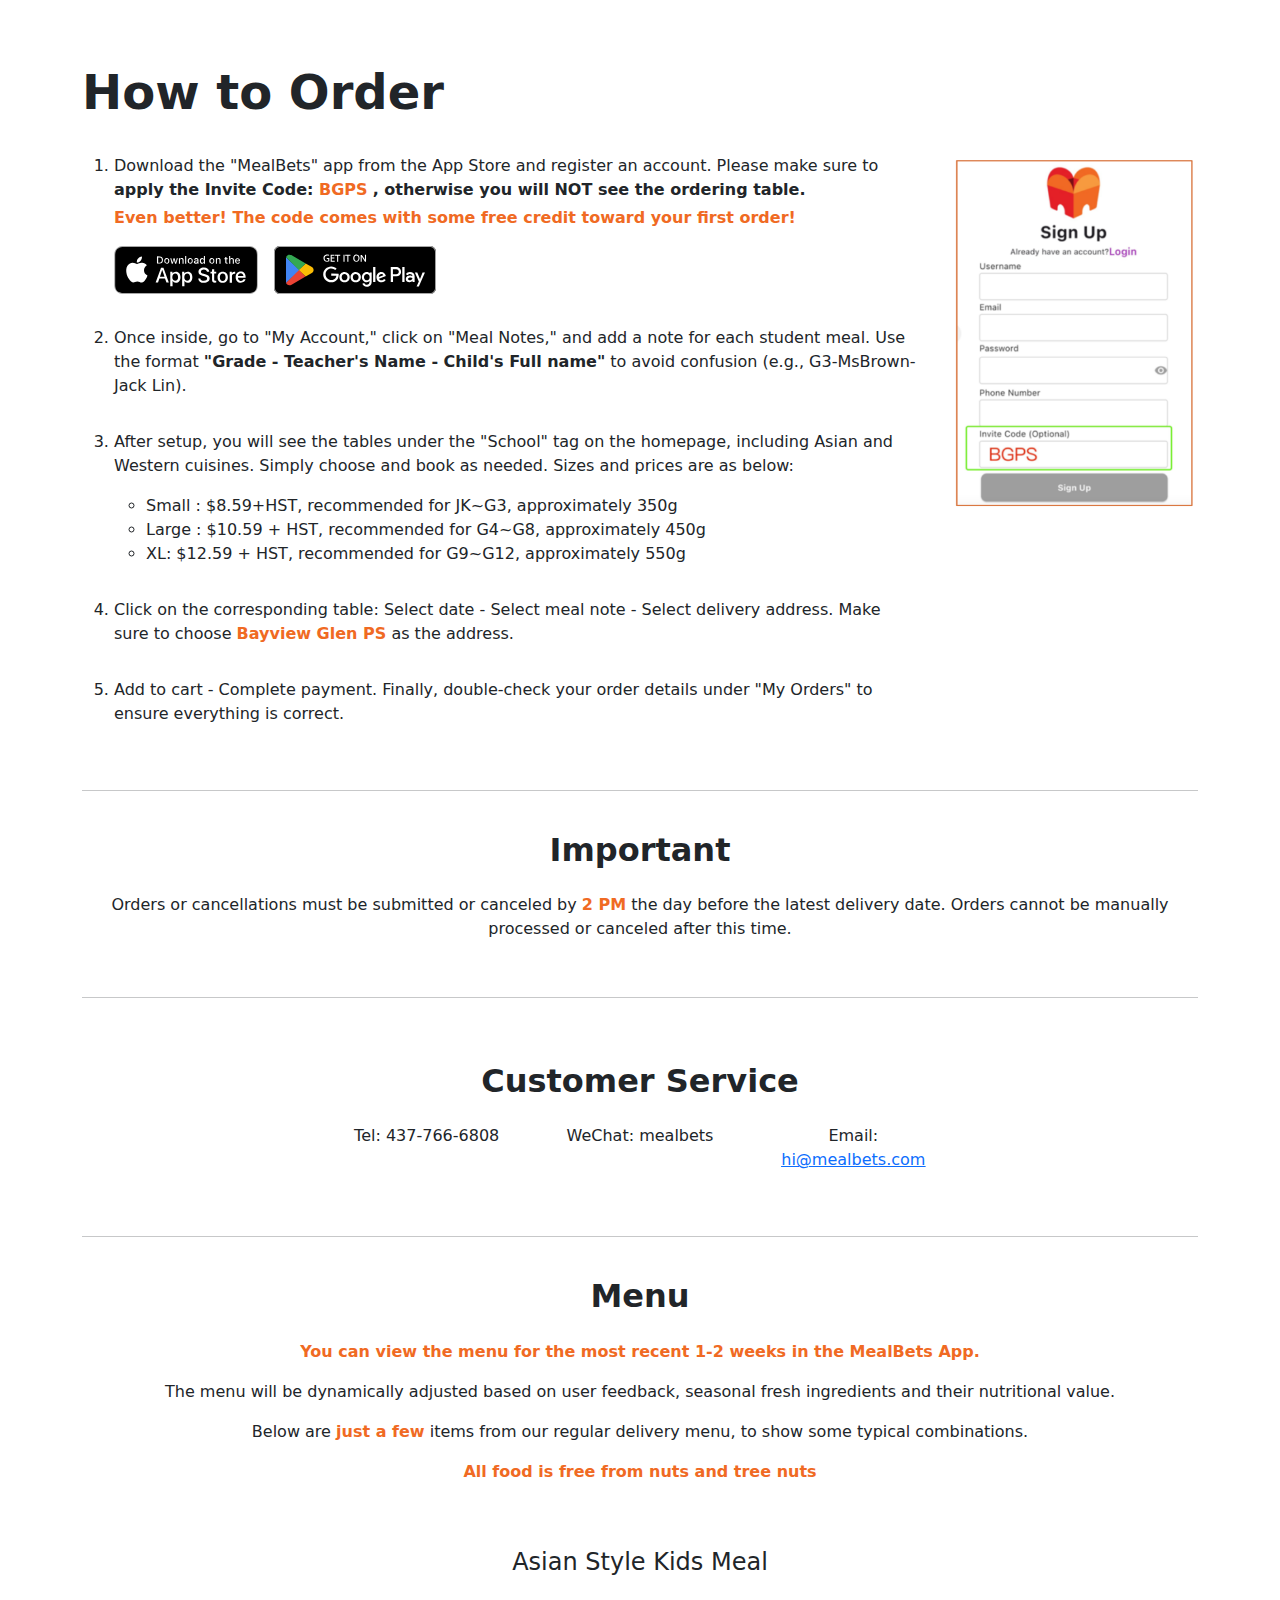
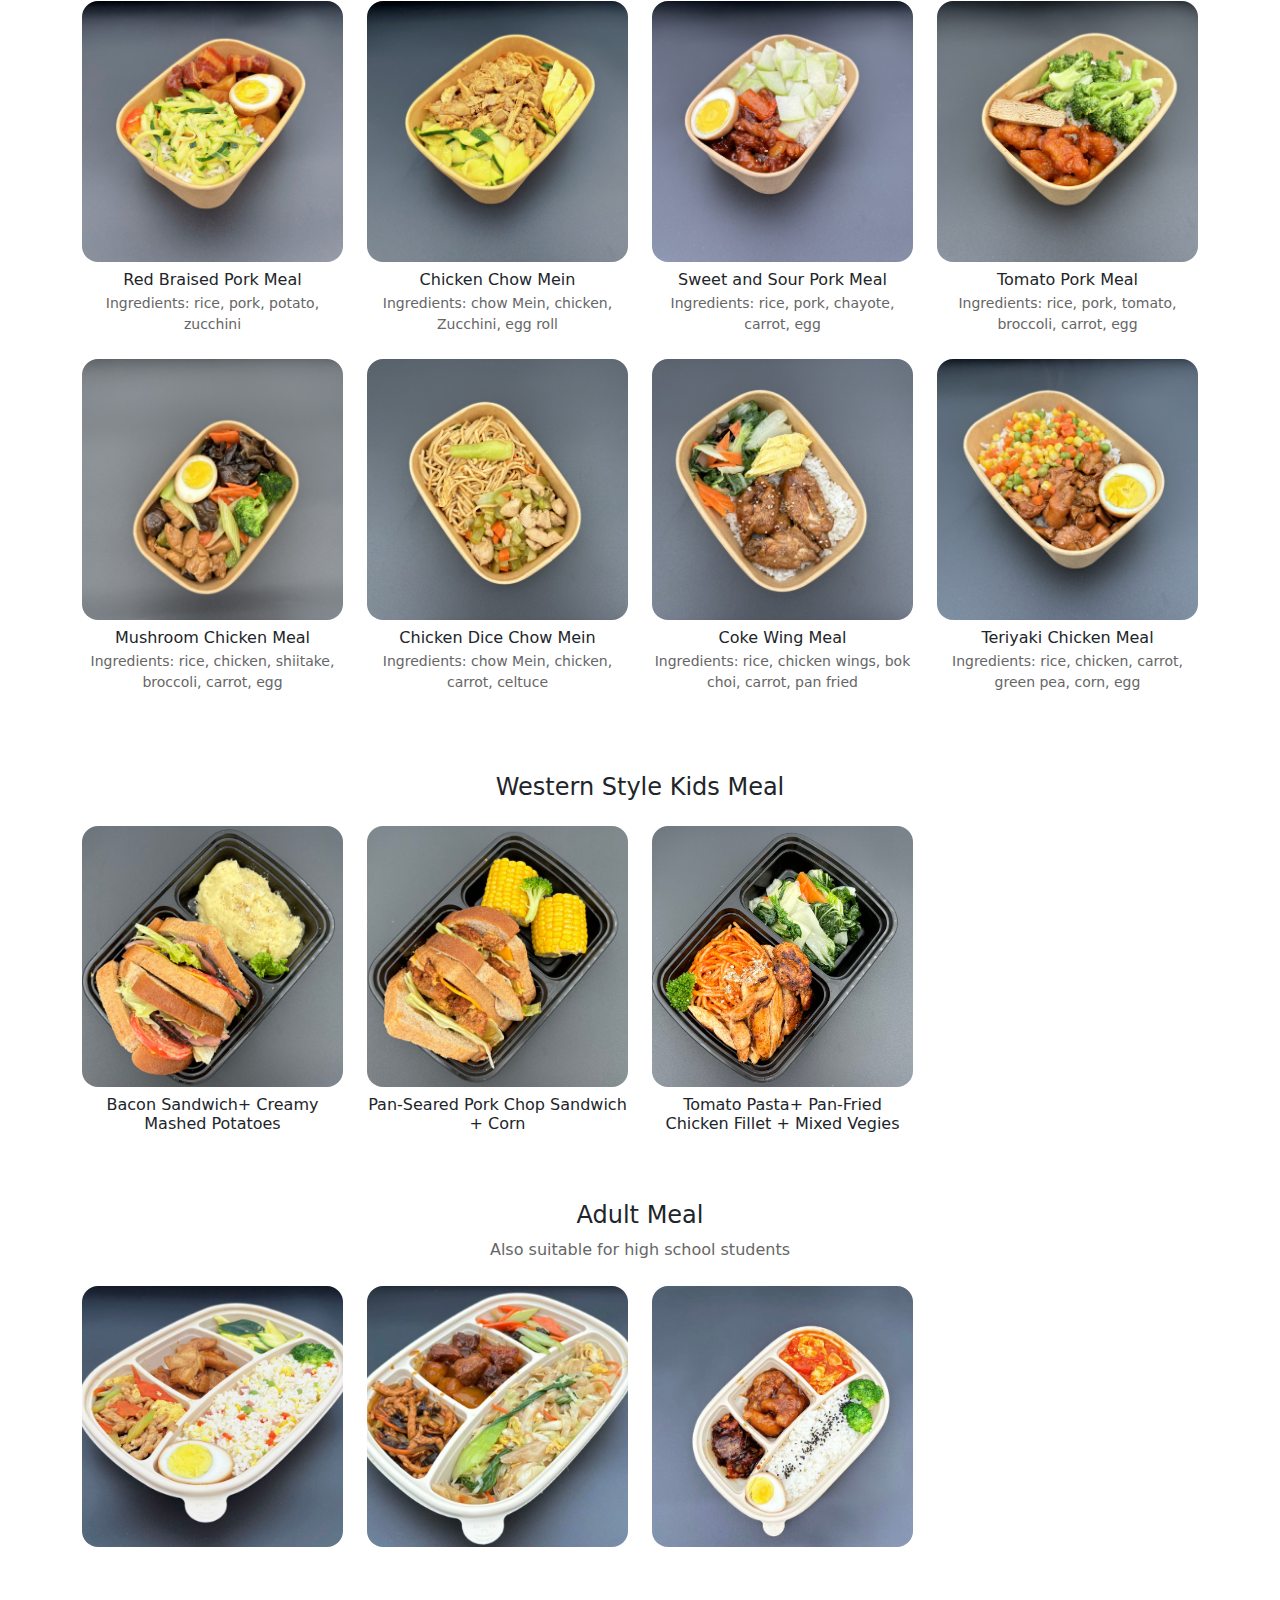
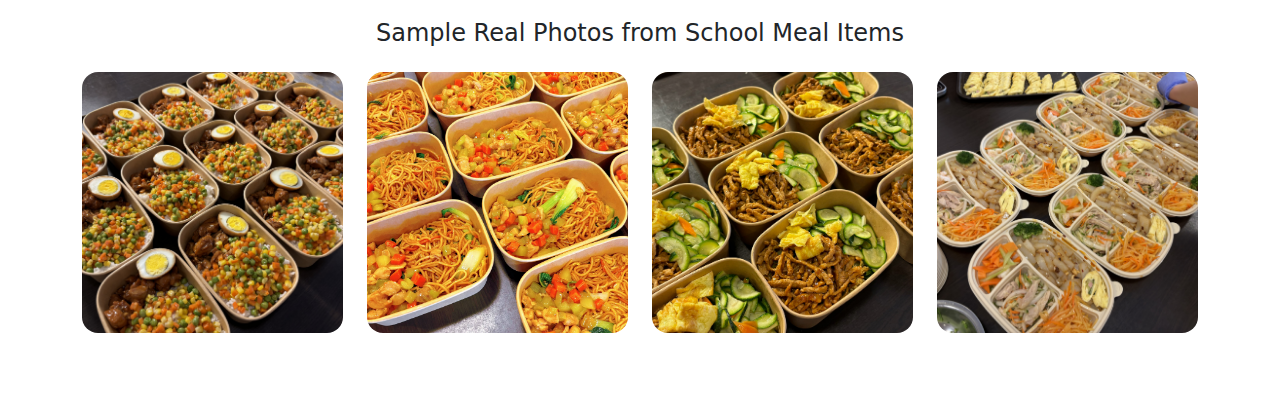
==== commit d8a641e0: "Remove items" ====
--- a/bayview-glen-ps.html
+++ b/bayview-glen-ps.html
@@ -223,7 +223,7 @@
                         ensure
                         everything is correct.</li>
 
-                    <img class="mb-list-img w-100" src="assets/img/schools/bayview-glen-ps/bgps-screenshot.png" alt="">
+                    <img class="mb-list-img w-100" src="assets/img/school/bgps-screenshot.png" alt="">
                 </ul>
             </div>
         </section>
@@ -269,11 +269,11 @@
                 <p>The menu will be
                     dynamically
                     adjusted based on user feedback, seasonal fresh ingredients and their nutritional value.</p>
-                <p>Below are some menu items from our regular delivery, to show some typical combinations.</p>
+                <p>Below are <span class="mb-bgps-highlight">just a few</span> items from our regular delivery menu, to show some typical combinations.</p>
                 <p><span class="mb-bgps-highlight">All food is free from nuts and tree nuts</span></p>
 
                 <div class="mb-menu-container">
-                    <h3 class="mb-menu-headings text-center mb-4">Chinese Style Kids Meal</h3>
+                    <h3 class="mb-menu-headings text-center mb-4">Asian Style Kids Meal</h3>
 
                     <div class="row gy-2 gx-8">
 
